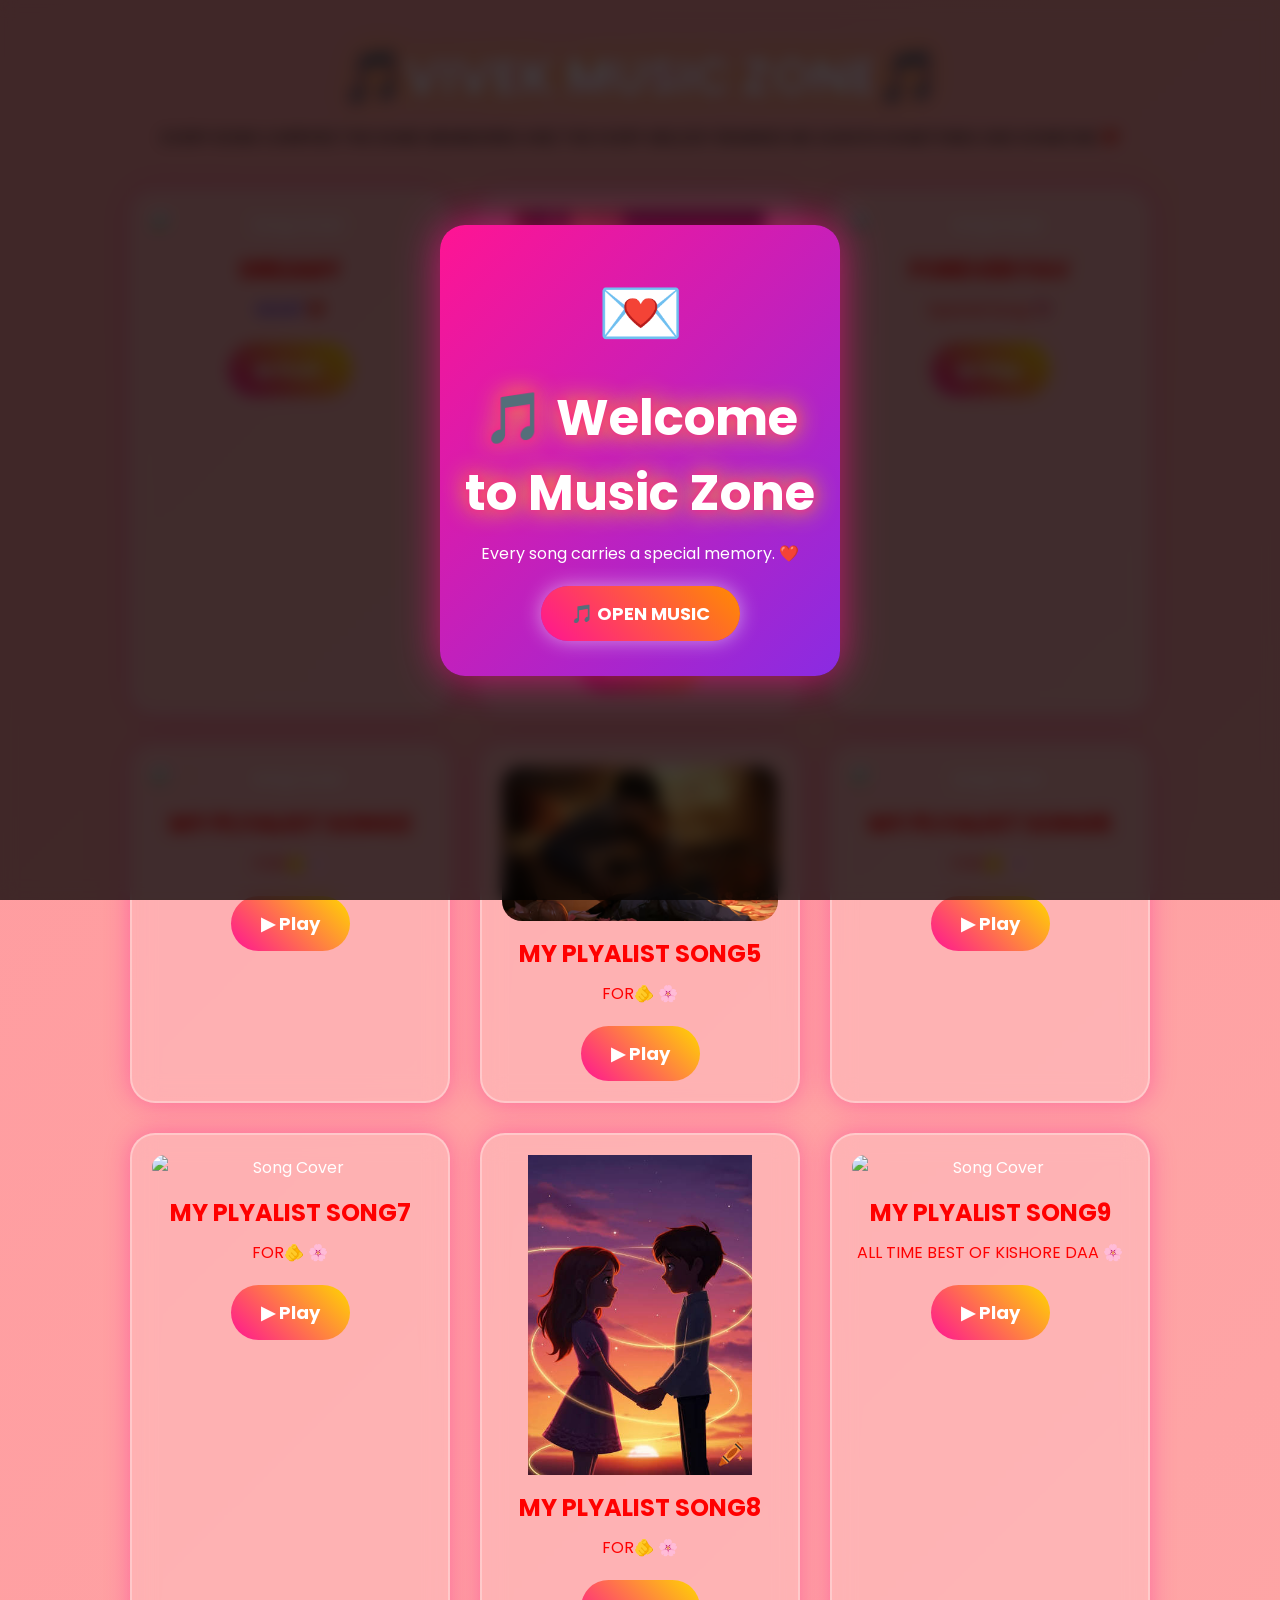
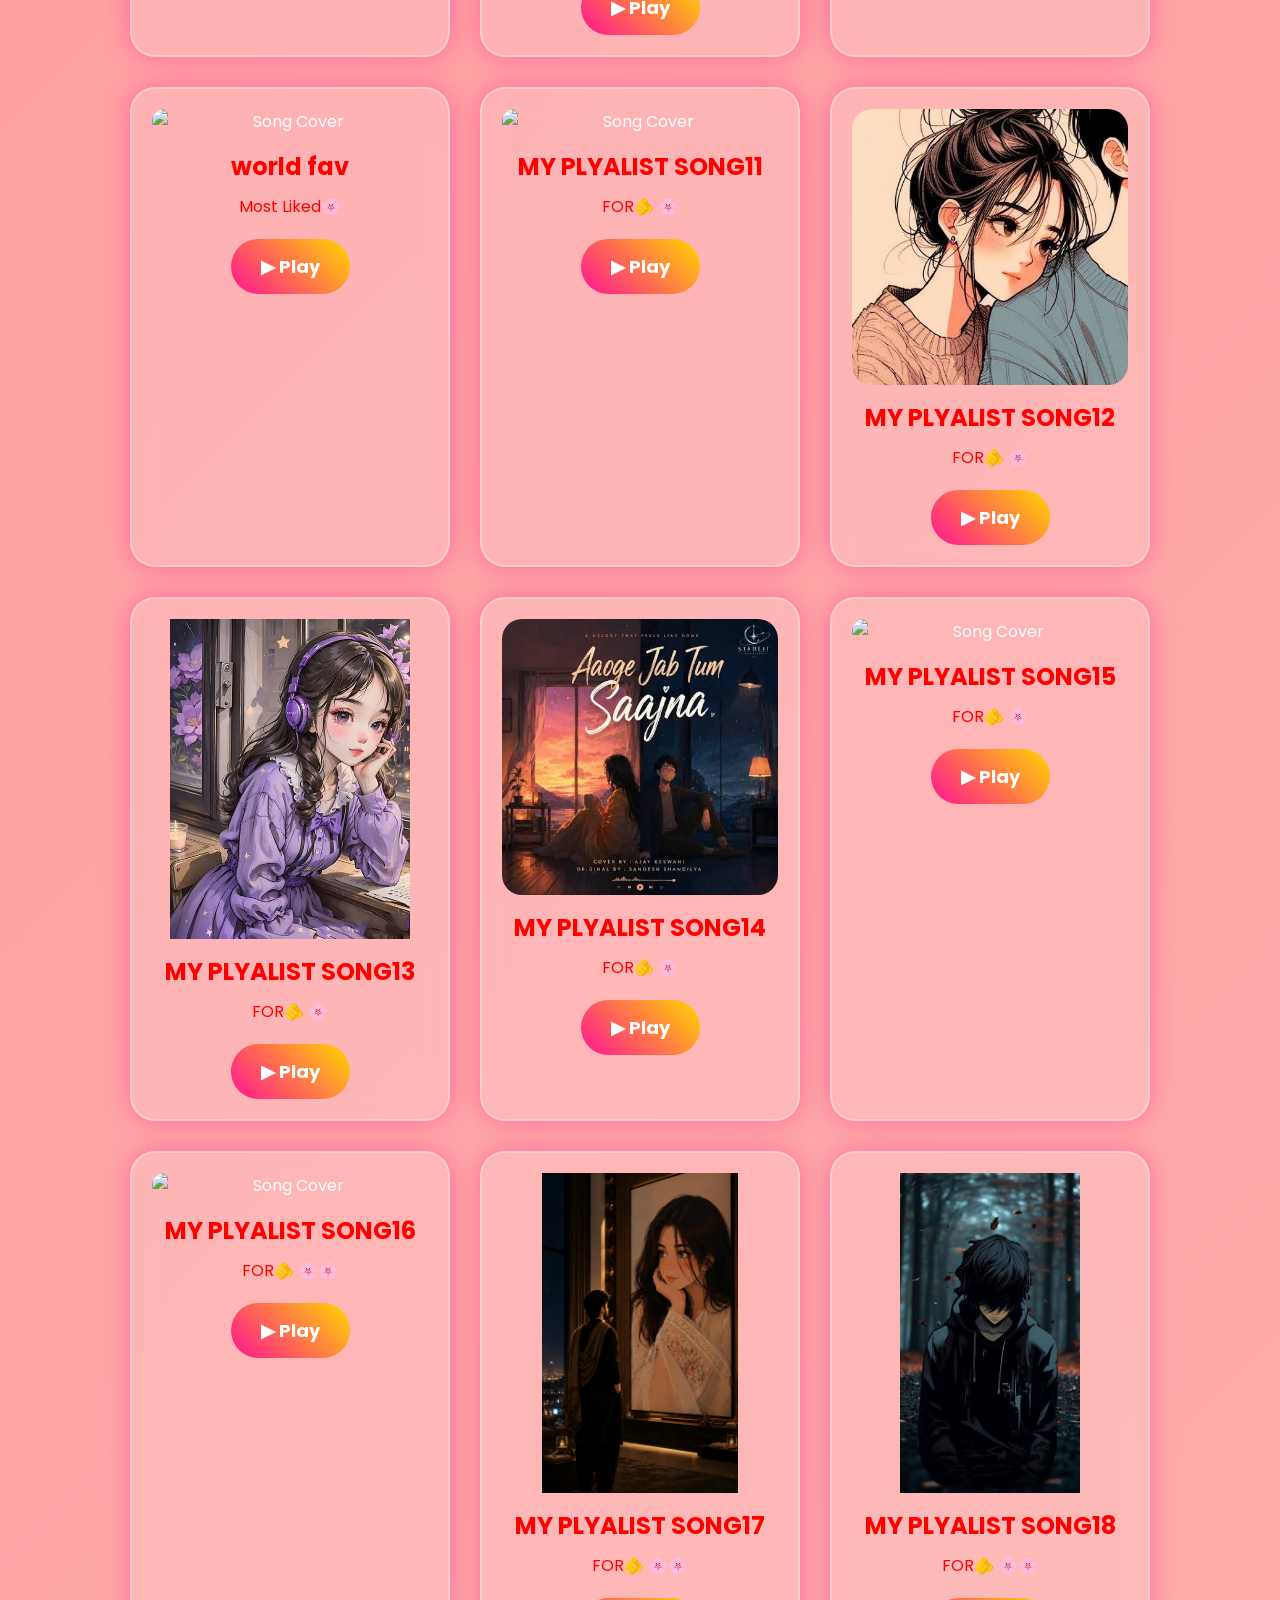
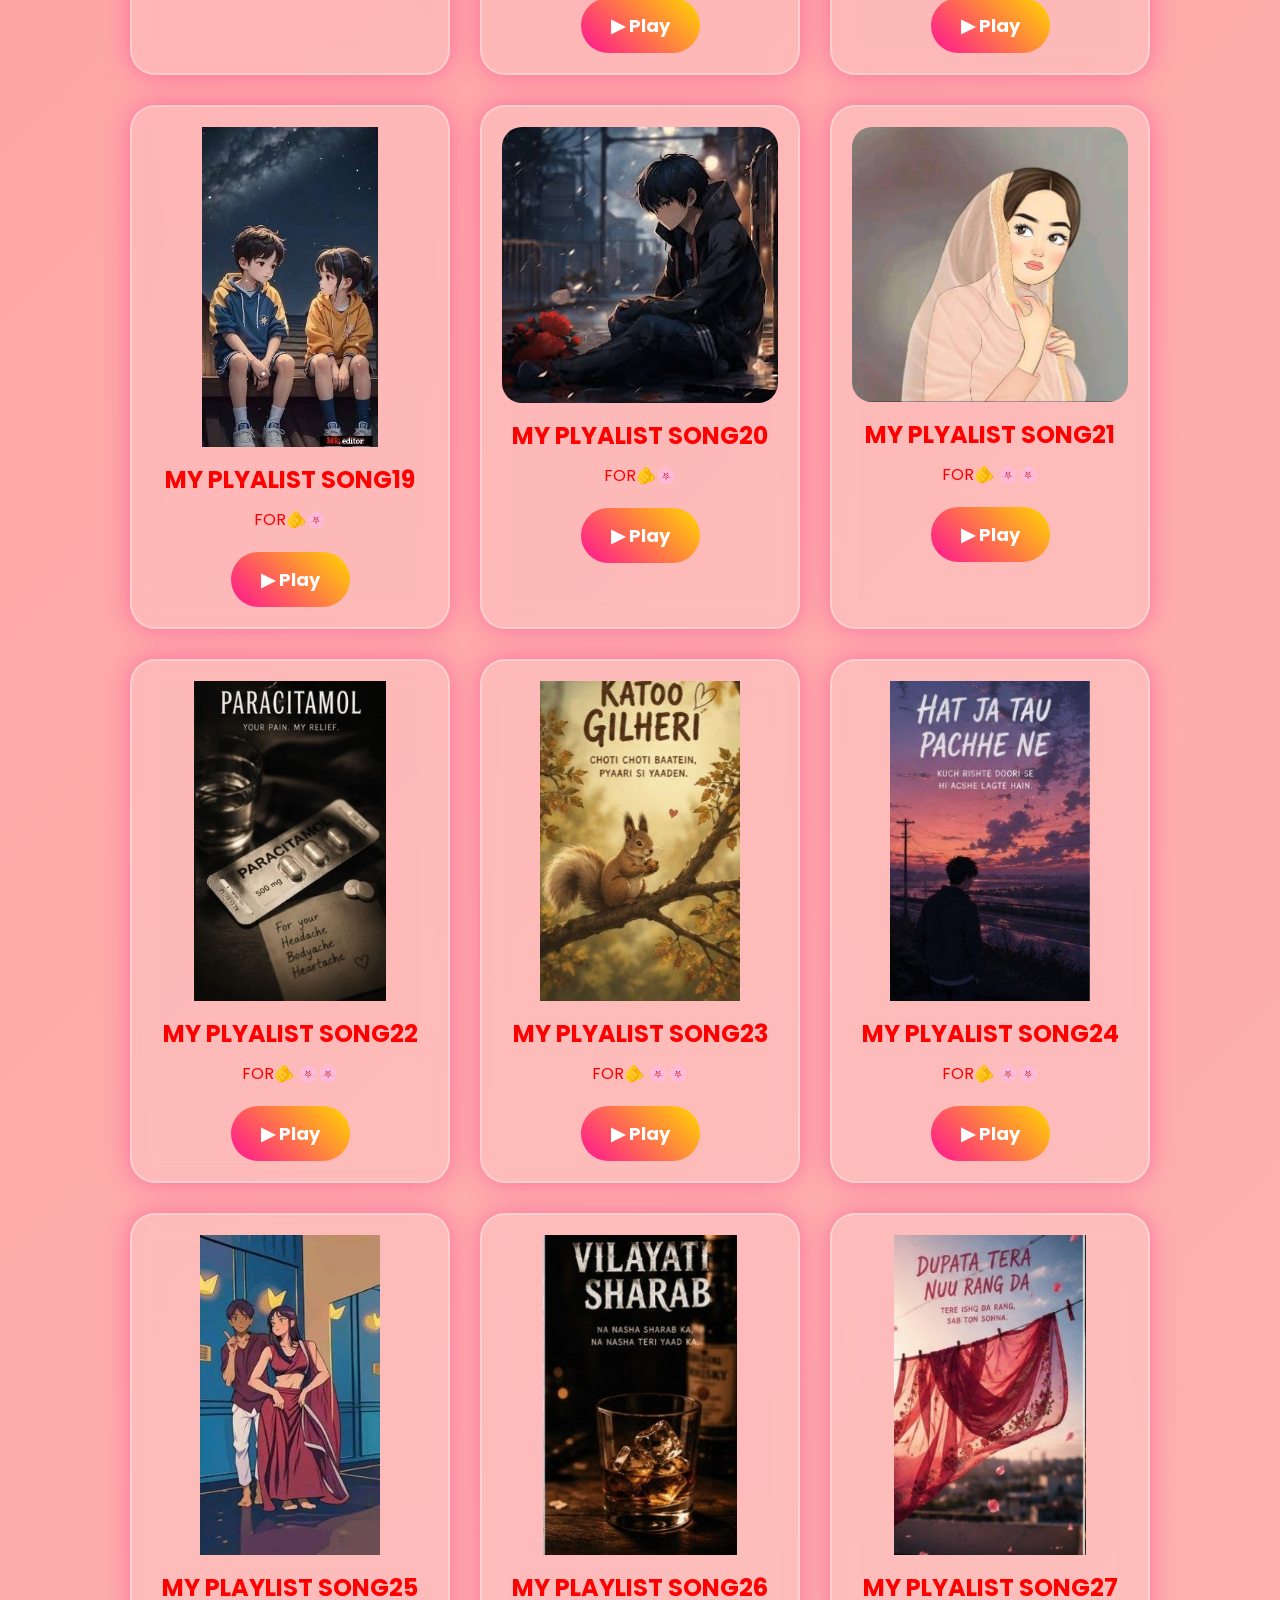
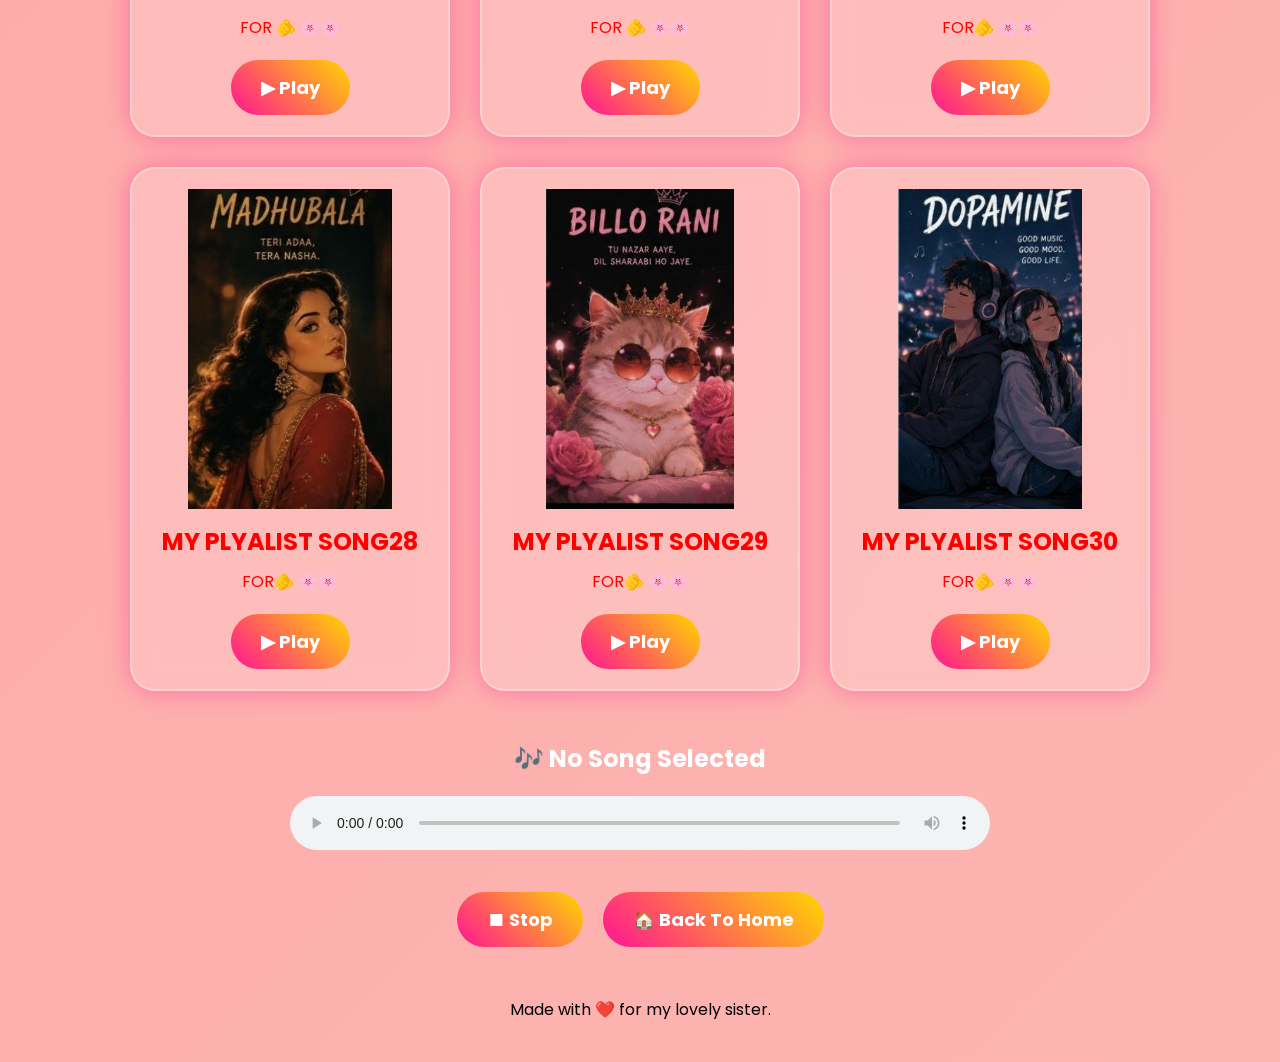
==== music.html @ e52d2480 "Upload website" ====
<!DOCTYPE html>
<html lang="en">

<head>

    <meta charset="UTF-8">
    <meta name="viewport" content="width=device-width, initial-scale=1.0">

    <title>🎵 Music Zone</title>

    <link rel="stylesheet" href="music.css">

</head>

<body>

    <!-- Header -->

    <header>

        <h1>🎵VIVEK MUSIC ZONE🎵</h1>

        <p>
           EVERY SONG CARRYIES THE SOME MEMMORIES AND THE EVERY MELODY REMINDS ME ALWAYS SOMETHING AND SOMEONE.❤️
        </p>

    </header>



    <!-- Music ards -->
     <!--MUSIC 1-->

    <section class="music-container">

        

        <div class="music-card">

            <img src="images/song1.JPEG"alt="Song Cover">

            <h2 style="color: rgb(255, 0, 0);">DREAMY</h2>

            <p style="color:blue;">HEART❤️</p>

          <button class="play-btn" data-song="playlist/MUSIC1.m4a">
    ▶ PLAY
</button>
        </div>


        <!-- Song 2 -->

        <div class="music-card">

            <img src="images/song2.jpg" alt="Song Cover">

            <h2 style="color: rgb(255, 0, 0);">SPECIAL FOR YOU ALL</h2>

            <p style="color: rgb(255, 0, 0);">made by me for you 🌸</p>

            <button class="play-btn" data-song="playlist/MUSIC2.mpeg">
    ▶ PLAY
</button>

        </div>



        <!-- Song 3 -->

        <div class="music-card">

            <img src="images/SONG3.JPEG" alt="Song Cover">

            <h2 style="color: rgb(255, 0, 0);">FOREVER FAV</h2>

            <p style="color: rgb(255, 0, 0);">Special Song 💖</p>

            <button class="play-btn"
                data-song="playlist/MUSIC3.m4a">
                ▶ Play
            </button>

        </div>
        <!-- Song 4 -->

        <div class="music-card">

            <img src="images/song4.JPEG" alt="Song Cover">

            
            <h2 style="color: rgb(255, 0, 0)    ;">MY PLYALIST SONG2 </h2>

            <p style="color: rgb(255, 0, 0);"> FOR🫵🌸</p>

            <button class="play-btn"
                data-song="playlist/MUSIC4.m4a">
                ▶ Play
            </button>

        </div>
        <!-- Song 5 -->
    <div class="music-card">

            <img src="images/song5.avif" alt="Song Cover">

            
            <h2 style="color: rgb(255, 0, 0)    ;">MY PLYALIST SONG5 </h2>

            <p style="color: rgb(255, 0, 0);"> FOR🫵  🌸</p>

            <button class="play-btn"
                data-song="playlist/MUSIC5.m4a">
                ▶ Play
            </button>

        </div>
        <!-- Song 6 -->
        <div class="music-card">

            <img src="images/song6.jpng" alt="Song Cover">

            
            <h2 style="color: rgb(255, 0, 0)    ;">MY PLYALIST SONG6 </h2>

            <p style="color: rgb(255, 0, 0);"> FOR🫵  🌸</p>

            <button class="play-btn"
                data-song="playlist/MUSIC6.mp3">
                ▶ Play
            </button>

        </div>

        <!-- Song 7 -->
        <div class="music-card">

            <img src="images/song7.jpng" alt="Song Cover">

            
            <h2 style="color: rgb(255, 0, 0)    ;">MY PLYALIST SONG7 </h2>

            <p style="color: rgb(255, 0, 0);"> FOR🫵  🌸</p>

            <button class="play-btn"
                data-song="playlist/MUSIC7.m4a">
                ▶ Play
            </button>

        </div>

        <!-- Song 8 -->
        <div class="music-card">

            <img src="images/song8.jpg" alt="Song Cover">

            
            <h2 style="color: rgb(255, 0, 0)    ;">MY PLYALIST SONG8 </h2>

            <p style="color: rgb(255, 0, 0);"> FOR🫵  🌸</p>

            <button class="play-btn"
                data-song="playlist/MUSIC8.mpeg">
                ▶ Play
            </button>

        </div>

        <!-- Song 9 -->
        <div class="music-card">

            <img src="images/SONG9.jpg" alt="Song Cover">

            
            <h2 style="color: rgb(255, 0, 0)    ;">MY PLYALIST SONG9</h2>

            <p style="color: rgb(255, 0, 0);">ALL TIME BEST OF KISHORE DAA 🌸</p>

            <button class="play-btn"
                data-song="playlist/MUSIC9.m4a">
                ▶ Play
            </button>

        </div>

        <!-- Song 10 --> 
        <div class="music-card">

            <img src="images/song10.JPEG" alt="Song Cover">

            
            <h2 style="color: rgb(255, 0, 0)    ;">world fav </h2>

            <p style="color: rgb(255, 0, 0);">Most Liked🌸</p>

            <button class="play-btn"
                data-song="playlist/MUSIC10.m4a">
                ▶ Play
            </button>
        </div>

        <!-- Song 11 -->
        <div class="music-card">

            <img src="images/song11.JPEG" alt="Song Cover">

            
            <h2 style="color: rgb(255, 0, 0)    ;">MY PLYALIST SONG11 </h2>

            <p style="color: rgb(255, 0, 0);"> FOR🫵  🌸</p>

            <button class="play-btn"
                data-song="playlist/MUSIC11.m4a">
                ▶ Play
            </button>

        </div>

        <!-- Song 12 -->
        <div class="music-card">

            <img src="images/song12.jpg" alt="Song Cover">

            
            <h2 style="color: rgb(255, 0, 0)    ;">MY PLYALIST SONG12 </h2>

            <p style="color: rgb(255, 0, 0);"> FOR🫵  🌸</p>

            <button class="play-btn"
                data-song="playlist/MUSIC12.m4a">
                ▶ Play
            </button>

        </div>

        <!-- Song 13 -->
        <div class="music-card">

            <img src="images/song13.jpg" alt="Song Cover">

            
            <h2 style="color: rgb(255, 0, 0)    ;">MY PLYALIST SONG13 </h2>

            <p style="color: rgb(255, 0, 0);"> FOR🫵  🌸</p>

            <button class="play-btn"
                data-song="playlist/MUSIC13.m4a">
                ▶ Play
            </button>

        </div>
      
         <!-- Song 14 -->
        <div class="music-card">

            <img src="images/song14.jpg" alt="Song Cover">

            
            <h2 style="color: rgb(255, 0, 0)    ;">MY PLYALIST SONG14 </h2>

            <p style="color: rgb(255, 0, 0);"> FOR🫵  🌸</p>

             <button class="play-btn"
            data-song="playlist/MUSIC14.m4a">
            ▶ Play
        </button> 

        </div>

   

    <!-- song 15 -->

    <div class="music-card">

        <img src="images/song15.jpg" alt="Song Cover">

        <h2 style="color: rgb(255, 0, 0)    ;">MY PLYALIST SONG15 </h2>

        <p style="color: rgb(255, 0, 0);"> FOR🫵  🌸</p>

      <button class="play-btn"
            data-song="playlist/MUSIC15.m4a">
            ▶ Play
        </button>  

    </div>

     <!-- Song 16 -->
        <div class="music-card">

            <img src="images/SONG16.JPEG" alt="Song Cover">

            
            <h2 style="color: rgb(255, 0, 0)    ;">MY PLYALIST SONG16</h2>

            <p style="color: rgb(255, 0, 0);">FOR🫵  🌸🌸</p>

            <button class="play-btn"
                data-song="playlist/MUSIC16.m4a">
                ▶ Play
            </button>

        </div>


         <!-- Song 17 -->
        <div class="music-card">

            <img src="images/SONG17.png" alt="Song Cover">

            
            <h2 style="color: rgb(255, 0, 0)    ;">MY PLYALIST SONG17</h2>

            <p style="color: rgb(255, 0, 0);">FOR🫵  🌸🌸</p>

            <button class="play-btn"
                data-song="playlist/MUSIC17.m4a">
                ▶ Play
            </button>

        </div>


         <!-- Song 18 -->
        <div class="music-card">

            <img src="images/SONG18.jpg" alt="Song Cover">

            
            <h2 style="color: rgb(255, 0, 0)    ;">MY PLYALIST SONG18</h2>

            <p style="color: rgb(255, 0, 0);">FOR🫵  🌸🌸</p>

            <button class="play-btn"
                data-song="playlist/MUSIC18.m4a">
                ▶ Play
            </button>

        </div>


         <!-- Song 19 -->
        <div class="music-card">

            <img src="images/SONG19.jpg" alt="Song Cover">

            
            <h2 style="color: rgb(255, 0, 0)    ;">MY PLYALIST SONG19</h2>
                        <p style="color: rgb(255, 0, 0);">FOR🫵🌸</p>
            <button class="play-btn"
                data-song="playlist/MUSIC19.m4a">
                ▶ Play
            </button>

        </div>
        
       

         <!-- Song 20 -->
        <div class="music-card">

            <img src="images/SONG20.jpg" alt="Song Cover">

            
            <h2 style="color: rgb(255, 0, 0)    ;">MY PLYALIST SONG20</h2>

            <p style="color: rgb(255, 0, 0);">FOR🫵🌸</p>

            <button class="play-btn"
                data-song="playlist/MUSIC20.m4a">
                ▶ Play
            </button>

        </div>

         <!-- Song 21 -->
        <div class="music-card">

            <img src="images/SONG21.jpg"alt="Song Cover">

            
            <h2 style="color: rgb(255, 0, 0)    ;">MY PLYALIST SONG21</h2>

            <p style="color: rgb(255, 0, 0);">FOR🫵  🌸🌸</p>

            <button class="play-btn"
                data-song="playlist/MUSIC21.mp3">
                ▶ Play
            </button>

        </div>


         <!-- Song 22 -->
        <div class="music-card">

            <img src="images/SONG22.jpg"alt="Song Cover">

            
            <h2 style="color: rgb(255, 0, 0)    ;">MY PLYALIST SONG22</h2>

            <p style="color: rgb(255, 0, 0);">FOR🫵  🌸🌸</p>

            <button class="play-btn"
                data-song="playlist/MUSIC22.m4a">
                ▶ Play
            </button>

        </div>


         <!-- Song 23 -->
        <div class="music-card">

            <img src="images/SONG23.jpg" alt="Song Cover">

            
            <h2 style="color: rgb(255, 0, 0)    ;">MY PLYALIST SONG23</h2>

            <p style="color: rgb(255, 0, 0);">FOR🫵  🌸🌸</p>

            <button class="play-btn"
                data-song="playlist/MUSIC23.m4a">
                ▶ Play
            </button>

        </div>


         <!-- Song 24  -->
        <div class="music-card">

            <img src="images/SONG24.jpg" alt="Song Cover">

            
            <h2 style="color: rgb(255, 0, 0)    ;">MY PLYALIST SONG24</h2>

            <p style="color: rgb(255, 0, 0);">FOR🫵  🌸🌸</p>

            <button class="play-btn"
                data-song="playlist/MUSIC24.m4a">
                ▶ Play
            </button>

        </div>


      <!-- Song 25 -->
<div class="music-card">

    <img src="images/SONG25.jpg" alt="Song Cover">

    <h2 style="color: rgb(255, 0, 0);">
        MY PLAYLIST SONG25
    </h2>

    <p style="color: rgb(255, 0, 0);">
        FOR 🫵 🌸🌸
    </p>

    <button class="play-btn"
        data-song="playlist/MUSIC25.m4a">
        ▶ Play
    </button>

</div>


<!-- Song 26 -->
<div class="music-card">

    <img src="images/SONG26.jpg" alt="Song Cover">

    <h2 style="color: rgb(255, 0, 0);">
        MY PLAYLIST SONG26
    </h2>

    <p style="color: rgb(255, 0, 0);">
        FOR 🫵 🌸🌸
    </p>

    <button class="play-btn"
        data-song="playlist/MUSIC26.m4a">
        ▶ Play
    </button>

</div>
         <!-- Song 27 -->
        <div class="music-card">

            <img src="images/SONG27.jpg" alt="Song Cover">

            
            <h2 style="color: rgb(255, 0, 0)    ;">MY PLYALIST SONG27</h2>

            <p style="color: rgb(255, 0, 0);">FOR🫵  🌸🌸</p>

            <button class="play-btn"
                data-song="playlist/MUSIC27.mp3">
                ▶ Play
            </button>

        </div>


         <!-- Song 28 -->
        <div class="music-card">

            <img src="images/SONG28.jpg" alt="Song Cover">

            
            <h2 style="color: rgb(255, 0, 0)    ;">MY PLYALIST SONG28</h2>

            <p style="color: rgb(255, 0, 0);">FOR🫵  🌸🌸</p>

            <button class="play-btn"
                data-song="playlist/MUSIC28.m4a">
                ▶ Play
            </button>

        </div>


         <!-- Song 29 -->
        <div class="music-card">

            <img src="images/SONG29.jpg" alt="Song Cover">

            
            <h2 style="color: rgb(255, 0, 0)    ;">MY PLYALIST SONG29</h2>

            <p style="color: rgb(255, 0, 0);">FOR🫵  🌸🌸</p>

            <button class="play-btn"
                data-song="playlist/MUSIC29.mp3">
                ▶ Play
            </button>

        </div>


         <!-- Song 30 -->
        <div class="music-card">

            <img src="images/SONG30.jpg" alt="Song Cover">

            
            <h2 style="color: rgb(255, 0, 0)    ;">MY PLYALIST SONG30</h2>

            <p style="color: rgb(255, 0, 0);">FOR🫵  🌸🌸</p>

            <button class="play-btn"
                data-song="playlist/MUSIC30.m4a">
                ▶ Play
            </button>

        </div>

     </section>
   


    <!-- Audio Player -->

    <section class="player">

        <h2 id="currentSong">

            🎶 No Song Selected

        </h2>

        <audio id="audioPlayer" controls>

            Your browser doesn't support audio.

        </audio>

    </section>



    <!-- Buttons -->

    <div class="bottom-buttons">

        <button id="stopBtn">

            ⏹ Stop

        </button>

        <button id="homeBtn"
            onclick="window.location.href='../index.html'">

            🏠 Back To Home

        </button>

    </div>



    <!-- Footer -->

    <footer>

        Made with ❤️ for my lovely sister.

    </footer>



    <script src="music.js"></script>

</body>

</html>
---- music.css ----
/* =========================================
   RAKSHA BANDHAN MUSIC ZONE
========================================= */

@import url('https://fonts.googleapis.com/css2?family=Poppins:wght@300;500;700&display=swap');

*{
    margin:0;
    padding:0;
    box-sizing:border-box;
    font-family:'Poppins',sans-serif;
}

body{

    min-height:100vh;

    background:linear-gradient(135deg,#ff9a9e,#fad0c4,#ffd86f);

    background-size:400% 400%;

    animation:bgMove 10s infinite alternate;

    color:white;

    text-align:center;

    padding:40px 20px;
}

@keyframes bgMove{

    from{
        background-position:left top;
    }

    to{
        background-position:right bottom;
    }

}

/* ===========================
        Heading
=========================== */

h1{

    font-size:50px;

    margin-bottom:10px;

    text-shadow:
    0 0 10px #ff1493,
    0 0 25px #ffd700;

}

header p{

    color:black;

    margin-bottom:40px;

}

/* ===========================
      Music Cards
=========================== */

.music-container{

    display:flex;

    justify-content:center;

    gap:30px;

    flex-wrap:wrap;

}

/* ===========================
      Card
=========================== */

.music-card {
    width: 320px;
    max-width: 95vw;

    padding: 20px;

    border-radius: 25px;

    background: rgba(255,255,255,0.18);

    backdrop-filter: blur(12px);

    border: 2px solid rgba(255,255,255,.3);

    box-shadow: 0 0 25px rgba(255,20,147,.4);

    transition: .4s;

    box-sizing: border-box;
}

.music-card:hover{

    transform:translateY(-10px);

    box-shadow:0 0 40px gold;

}

/* ===========================
      Album Image
=========================== */

.music-card img {
    width: 100%;
    height: auto;
    max-height: 320px;

    object-fit: contain;

    display: block;
    margin: 0 auto;

    border-radius: 20px;
}
/* ===========================
      Song Name
=========================== */

.music-card h2{

    margin-top:15px;

}

.music-card p{

    color:rgb(181, 65, 65);

    margin:10px 0 20px;

}

/* ===========================
      Buttons
=========================== */

button{

    padding:14px 30px;

    border:none;

    border-radius:50px;

    cursor:pointer;

    font-size:18px;

    font-weight:bold;

    color:white;

    background:

    linear-gradient(45deg,#ff1493,#ffd700);

    transition:.4s;

}

button:hover{

    transform:scale(1.08);

}

/* ===========================
      Audio Player
=========================== */

.player{

    margin-top:50px;

}

.player h2{

    margin-bottom:20px;

}

audio{

    width:80%;

    max-width:700px;

}

/* ===========================
    Bottom Buttons
=========================== */

.bottom-buttons{

    margin-top:35px;

    display:flex;

    justify-content:center;

    gap:20px;

    flex-wrap:wrap;

}

/* ===========================
        Footer
=========================== */

footer{

    margin-top:50px;

    color:black;

}

/* ===========================
      Mobile
=========================== */

@media(max-width:768px) {

    h1 {
        font-size:35px;
    }

    .music-card {
        width: 95%;
        max-width: 400px;
    }

    .music-card img {
        max-height: 400px;
    }

    audio {
        width:100%;
    }
}
/* 🎵 Currently Playing Card */
.music-card.playing {
    transform: translateY(-8px) scale(1.03);
    border: 2px solid #ff1493;

    box-shadow:
        0 0 10px #ff1493,
        0 0 25px #ff1493,
        0 0 50px rgba(255, 20, 147, 0.8);

    animation: musicGlow 1.5s infinite alternate;
}

/* Glow animation */
@keyframes musicGlow {
    from {
        box-shadow:
            0 0 10px #ff1493,
            0 0 25px #ff1493;
    }

    to {
        box-shadow:
            0 0 20px #ff1493,
            0 0 45px #ff1493,
            0 0 70px rgba(255, 20, 147, 0.9);
    }
}
/* =====================================
   🎵 MINI MUSIC CONTROLLER
   ===================================== */

.card-music-controller {
    margin-top: 15px;
    padding: 12px;
    border-radius: 18px;
    background: rgba(0, 0, 0, 0.35);
    backdrop-filter: blur(8px);
}


/* =====================================
   🦸 SUPERMAN TRACK
   ===================================== */

.superman-track {
    position: relative;
    width: 100%;
    height: 45px;
    margin-bottom: 5px;
    cursor: pointer;
}


/* Background timeline */

.superman-track::before {
    content: "";
    position: absolute;

    left: 0;
    right: 0;
    top: 50%;

    height: 5px;

    transform: translateY(-50%);

    border-radius: 10px;

    background: rgba(255, 255, 255, 0.25);
}


/* =====================================
   🎵 PROGRESS LINE
   ===================================== */

.superman-line {
    position: absolute;

    left: 0;
    top: 50%;

    width: 0%;

    height: 5px;

    transform: translateY(-50%);

    border-radius: 10px;

    background: linear-gradient(
        90deg,
        #ff1493,
        #ff8c00,
        #ffff00
    );

    box-shadow:
        0 0 8px #ff1493,
        0 0 15px #ff8c00;

    pointer-events: none;
}


/* =====================================
   🦸 SUPERMAN
   ===================================== */

.superman {
    position: absolute;

    left: -15px;
    top: 50%;

    transform:
        translateY(-50%)
        rotate(-8deg);

    font-size: 30px;

    z-index: 5;

    transition:
        left 0.15s linear;

    filter:
        drop-shadow(0 0 5px white)
        drop-shadow(0 0 10px #ff1493);

    pointer-events: none;
}


/* =====================================
   🦸 FLYING EFFECT
   ===================================== */

.music-card.playing .superman {
    animation:
        supermanFly 0.35s ease-in-out infinite alternate;
}


@keyframes supermanFly {

    from {
        transform:
            translateY(-55%)
            rotate(-8deg);
    }

    to {
        transform:
            translateY(-45%)
            rotate(5deg);
    }

}


/* =====================================
   🦸 SONG FINISHED
   ===================================== */

.superman.superman-finished {

    animation: none;

    transform:
        translateY(-50%)
        rotate(0deg);

}


/* =====================================
   ⏱ TIME
   ===================================== */

.music-time {

    display: flex;

    justify-content: space-between;

    margin-top: 2px;

    font-size: 12px;

    font-weight: bold;

    color: white;

}


/* =====================================
   ▶ ⏹ CONTROLS
   ===================================== */

.card-controls {

    display: flex;

    justify-content: center;

    gap: 10px;

    margin-top: 8px;

}


.card-controls button {

    width: 38px;

    height: 38px;

    border: none;

    border-radius: 50%;

    cursor: pointer;

    font-size: 17px;

    color: white;

    background:
        linear-gradient(
            135deg,
            #ff1493,
            #8a2be2
        );

    box-shadow:
        0 0 10px rgba(255, 20, 147, 0.6);

    transition:
        transform 0.2s ease,
        box-shadow 0.2s ease;

}


.card-controls button:hover {

    transform: scale(1.15);

    box-shadow:
        0 0 15px #ff1493,
        0 0 25px #8a2be2;

}
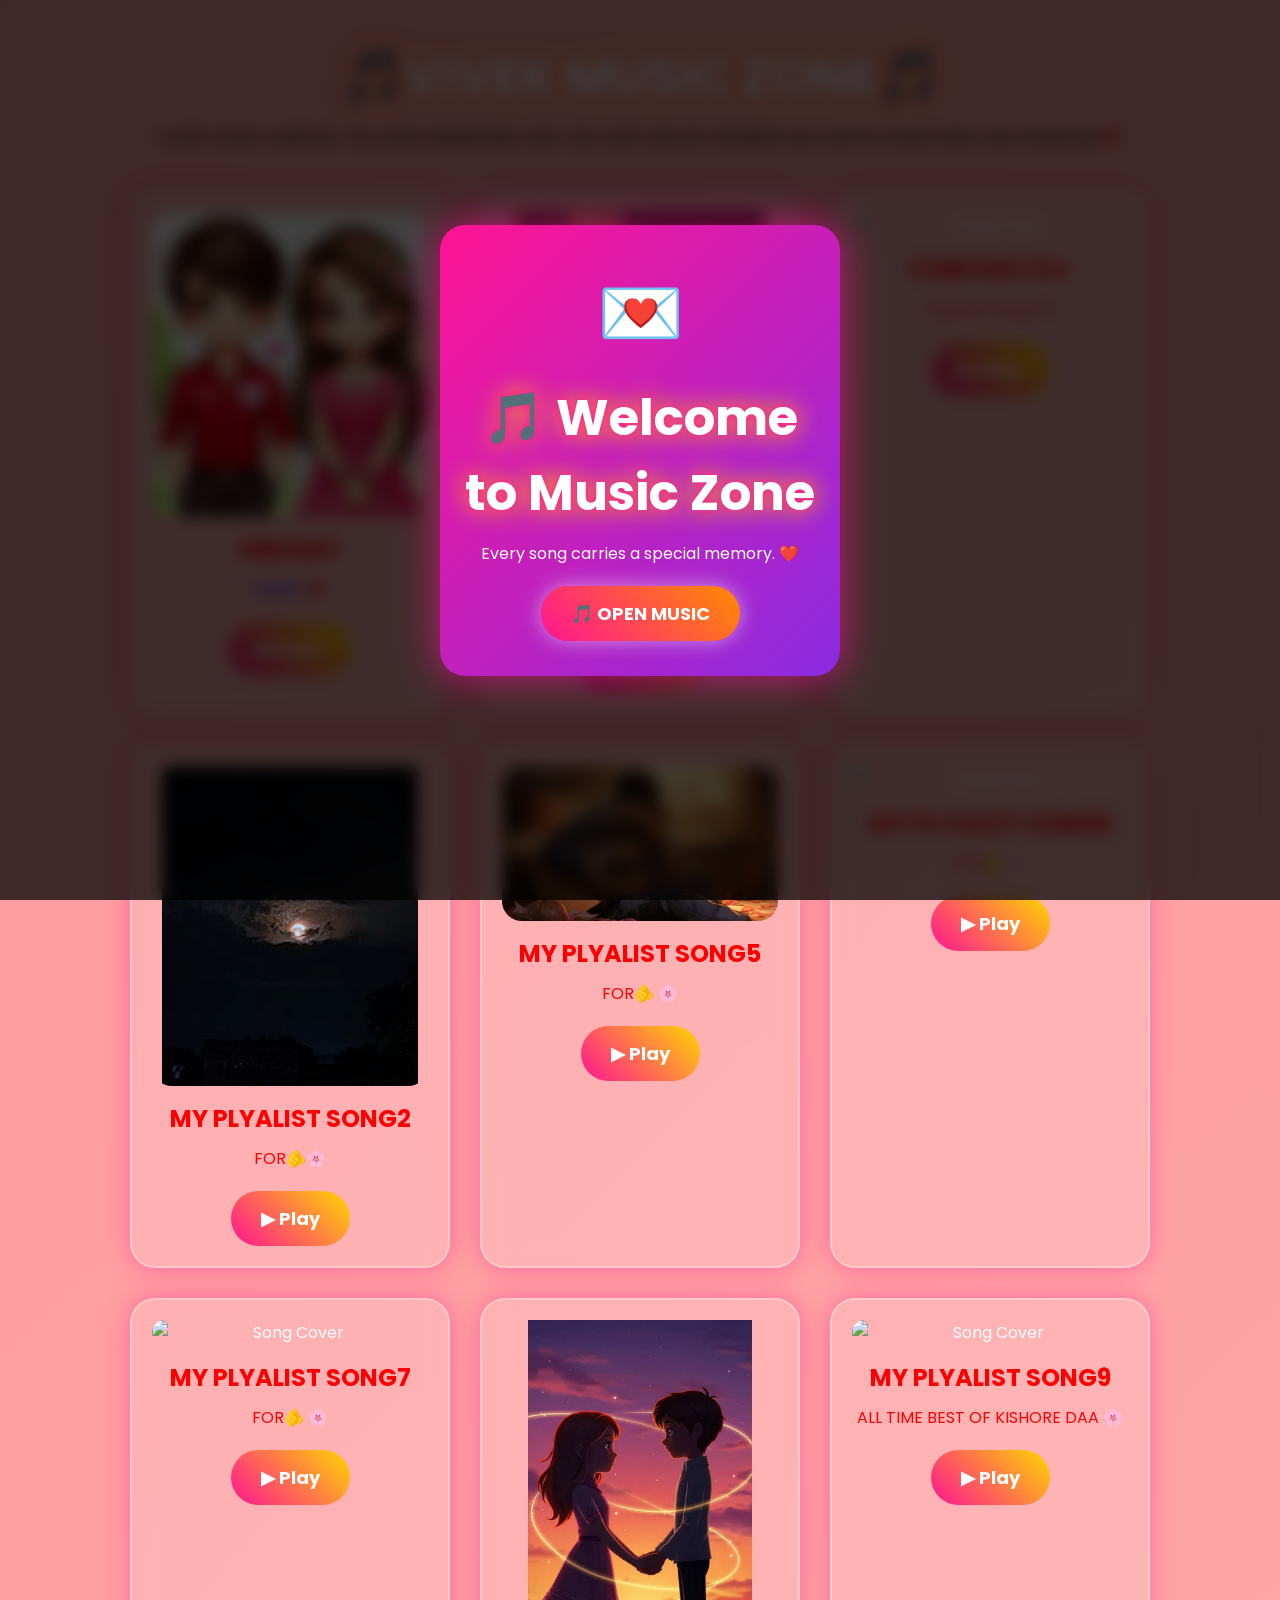
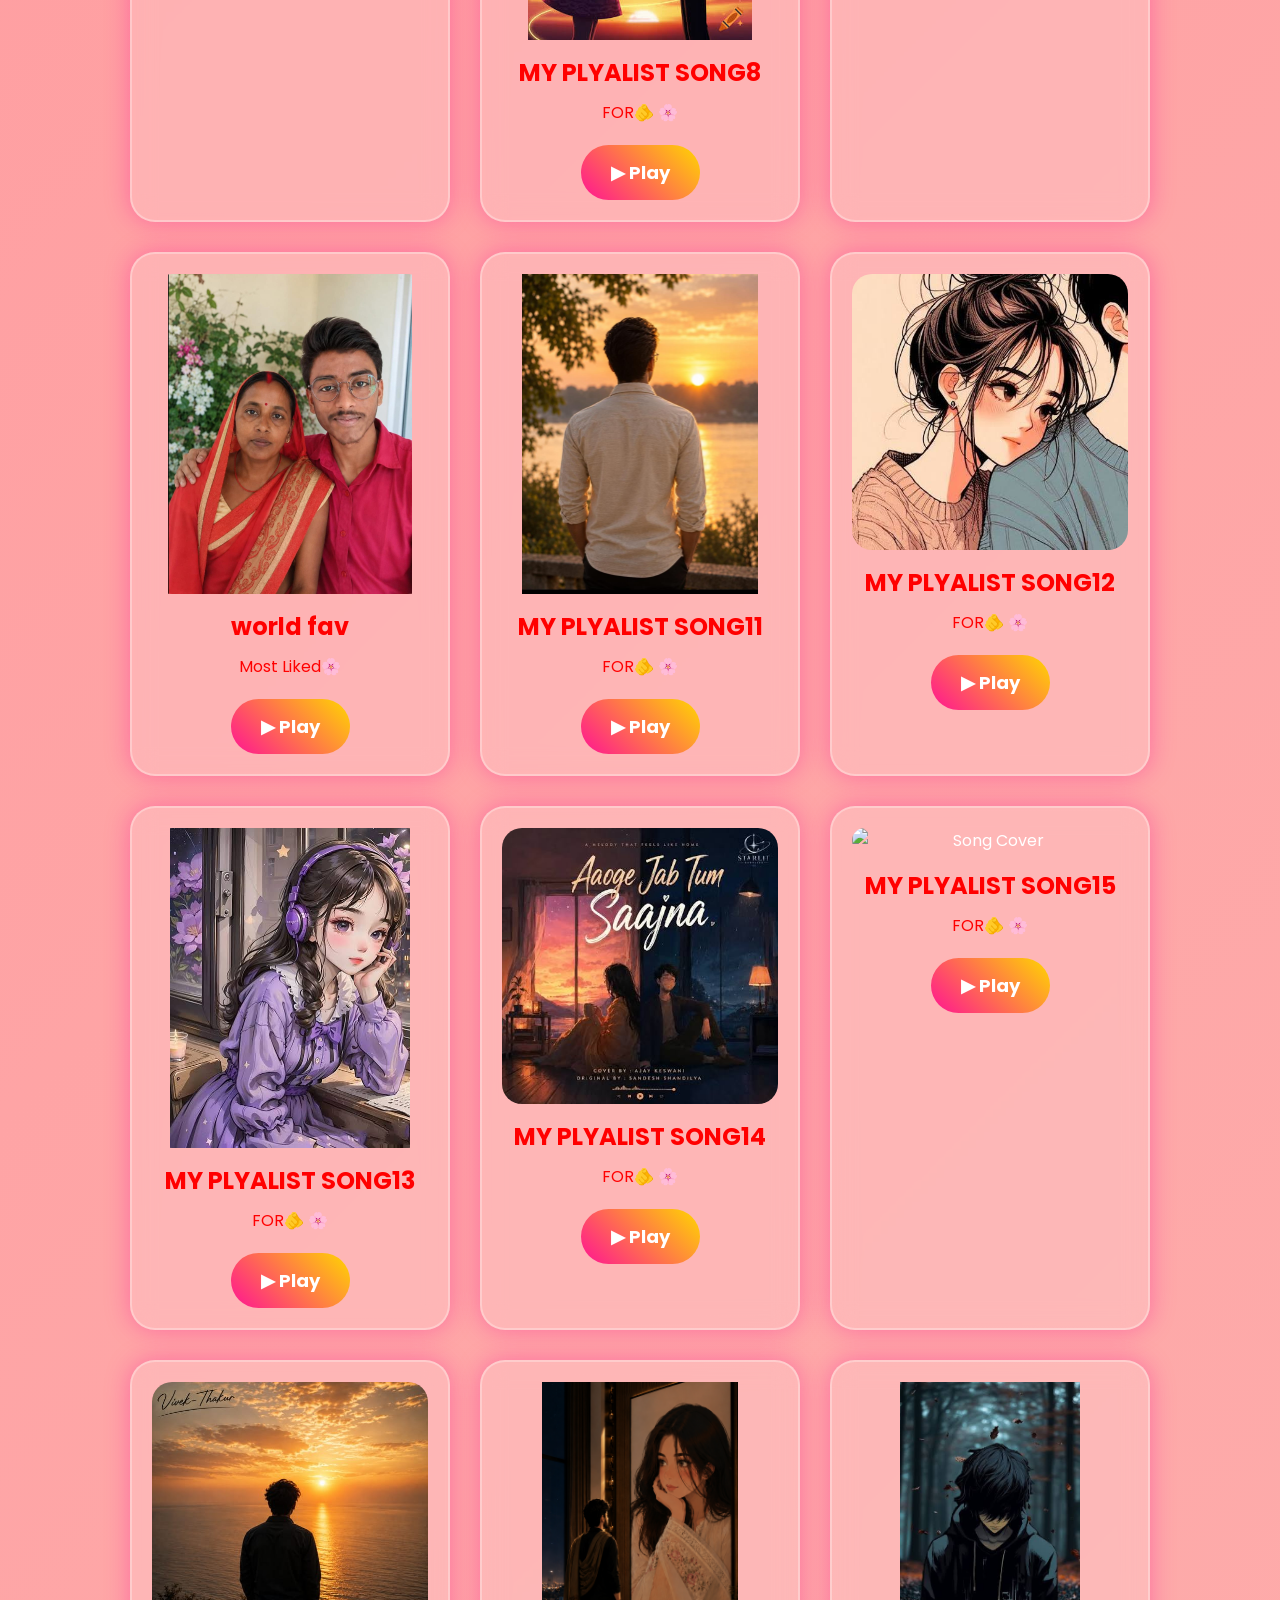
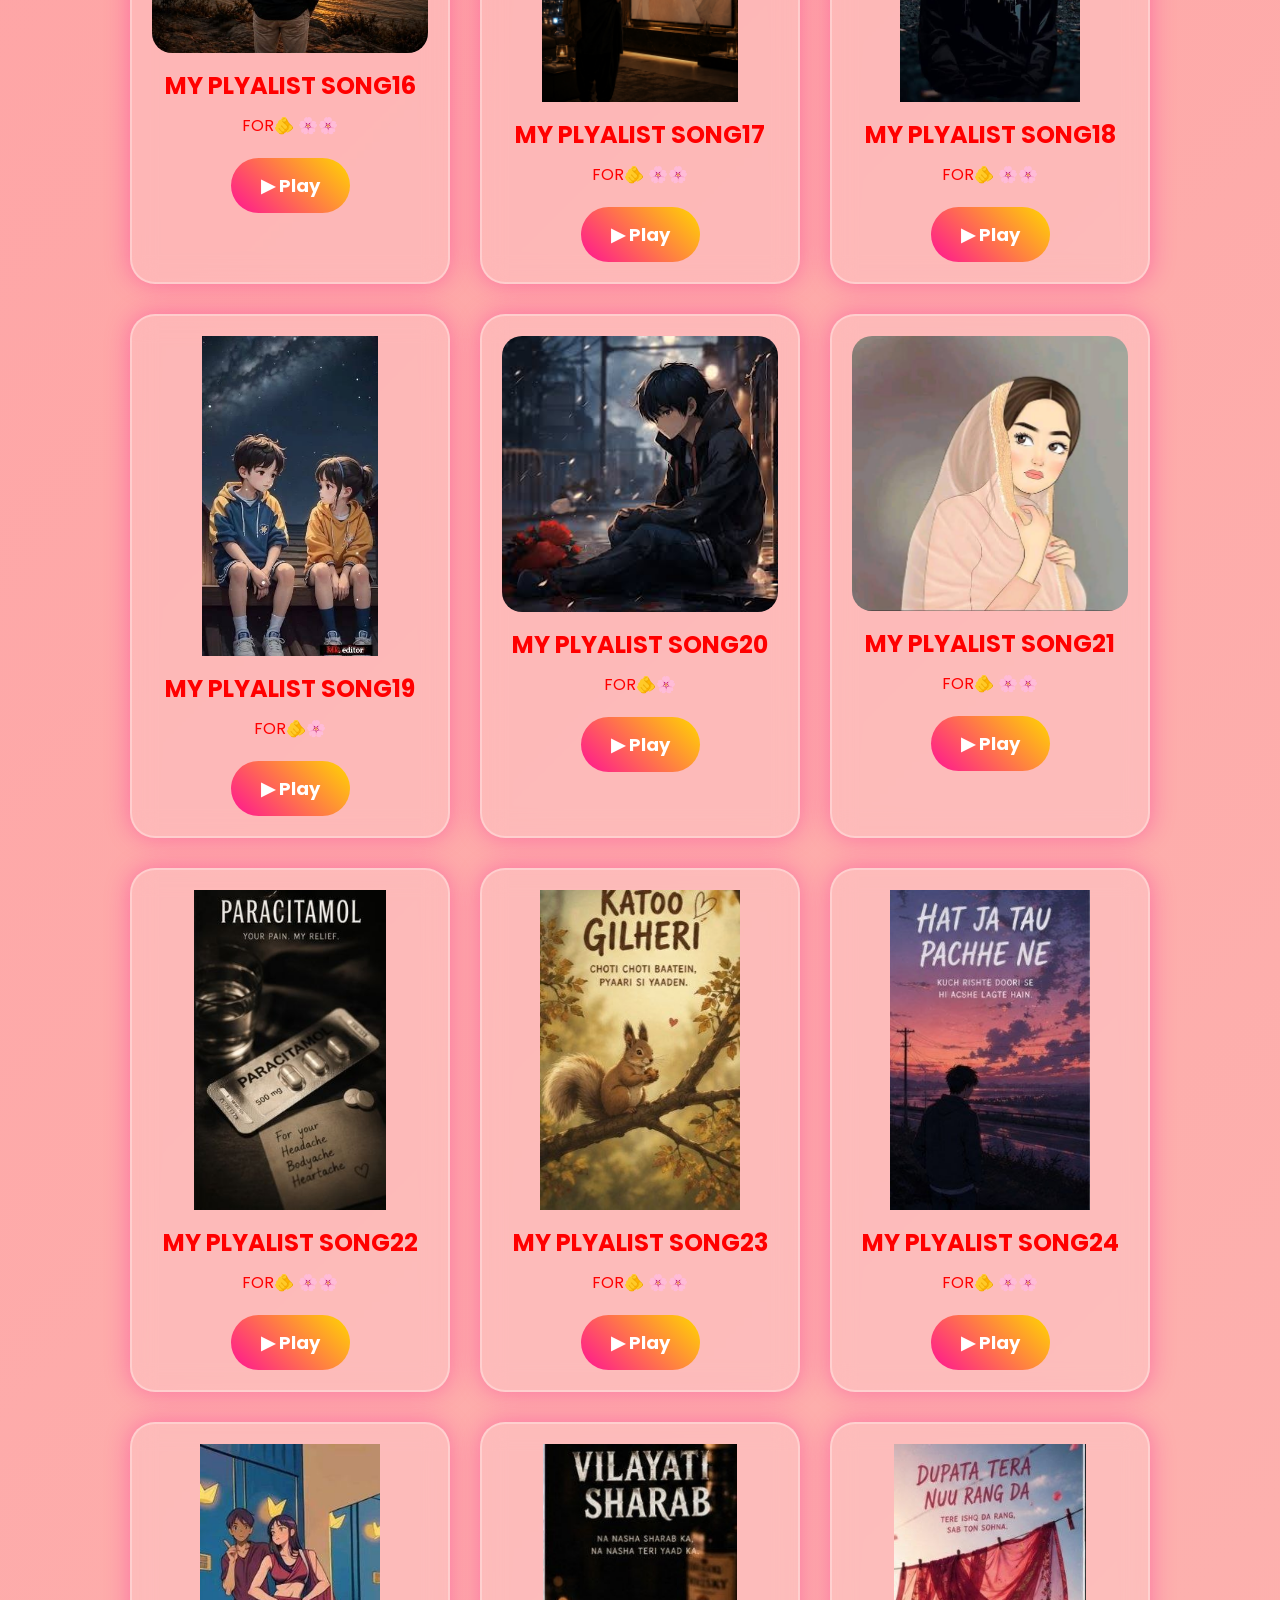
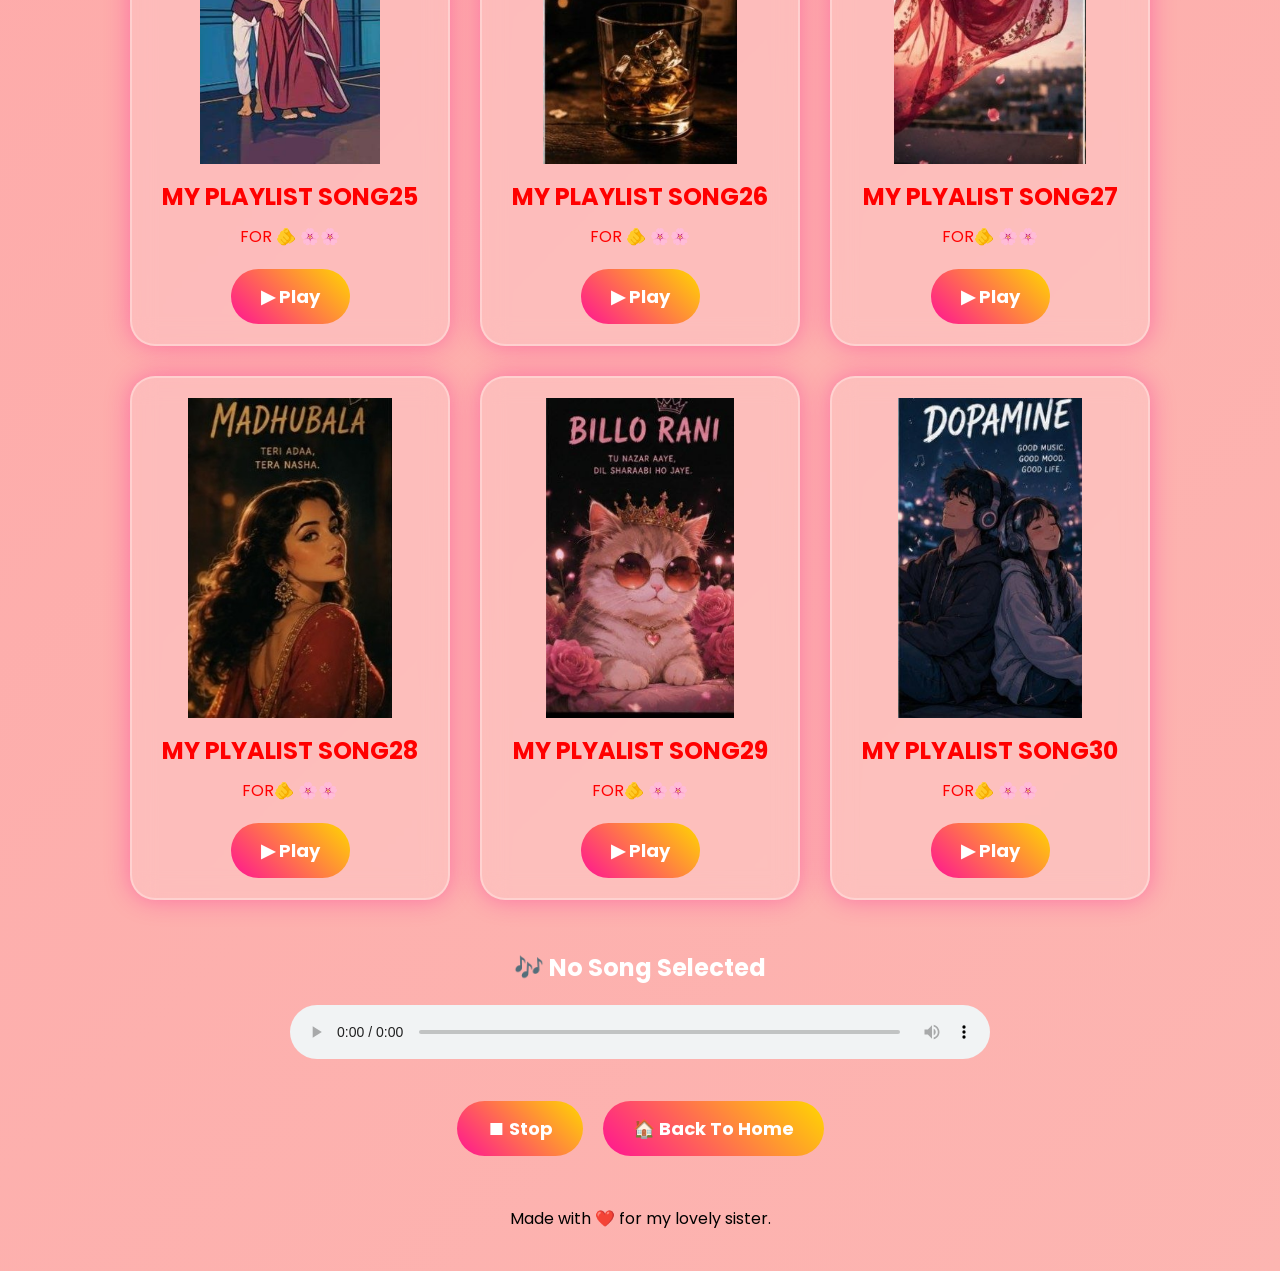
==== commit 16eac3d1: "FILE NAME WAS WRONG" ====
--- a/music.html
+++ b/music.html
@@ -37,7 +37,7 @@
 
         <div class="music-card">
 
-            <img src="images/song1.JPEG"alt="Song Cover">
+            <img src="images/song1.jpeg"alt="Song Cover">
 
             <h2 style="color: rgb(255, 0, 0);">DREAMY</h2>
 
@@ -71,7 +71,7 @@
 
         <div class="music-card">
 
-            <img src="images/SONG3.JPEG" alt="Song Cover">
+            <img src="images/SONG3.jpeg" alt="Song Cover">
 
             <h2 style="color: rgb(255, 0, 0);">FOREVER FAV</h2>
 
@@ -87,7 +87,7 @@
 
         <div class="music-card">
 
-            <img src="images/song4.JPEG" alt="Song Cover">
+            <img src="images/song4.jpeg" alt="Song Cover">
 
             
             <h2 style="color: rgb(255, 0, 0)    ;">MY PLYALIST SONG2 </h2>
@@ -187,7 +187,7 @@
         <!-- Song 10 --> 
         <div class="music-card">
 
-            <img src="images/song10.JPEG" alt="Song Cover">
+            <img src="images/song10.jpeg" alt="Song Cover">
 
             
             <h2 style="color: rgb(255, 0, 0)    ;">world fav </h2>
@@ -203,7 +203,7 @@
         <!-- Song 11 -->
         <div class="music-card">
 
-            <img src="images/song11.JPEG" alt="Song Cover">
+            <img src="images/song11.jpeg" alt="Song Cover">
 
             
             <h2 style="color: rgb(255, 0, 0)    ;">MY PLYALIST SONG11 </h2>
@@ -290,7 +290,7 @@
      <!-- Song 16 -->
         <div class="music-card">
 
-            <img src="images/SONG16.JPEG" alt="Song Cover">
+            <img src="images/SONG16.jpeg" alt="Song Cover">
 
             
             <h2 style="color: rgb(255, 0, 0)    ;">MY PLYALIST SONG16</h2>
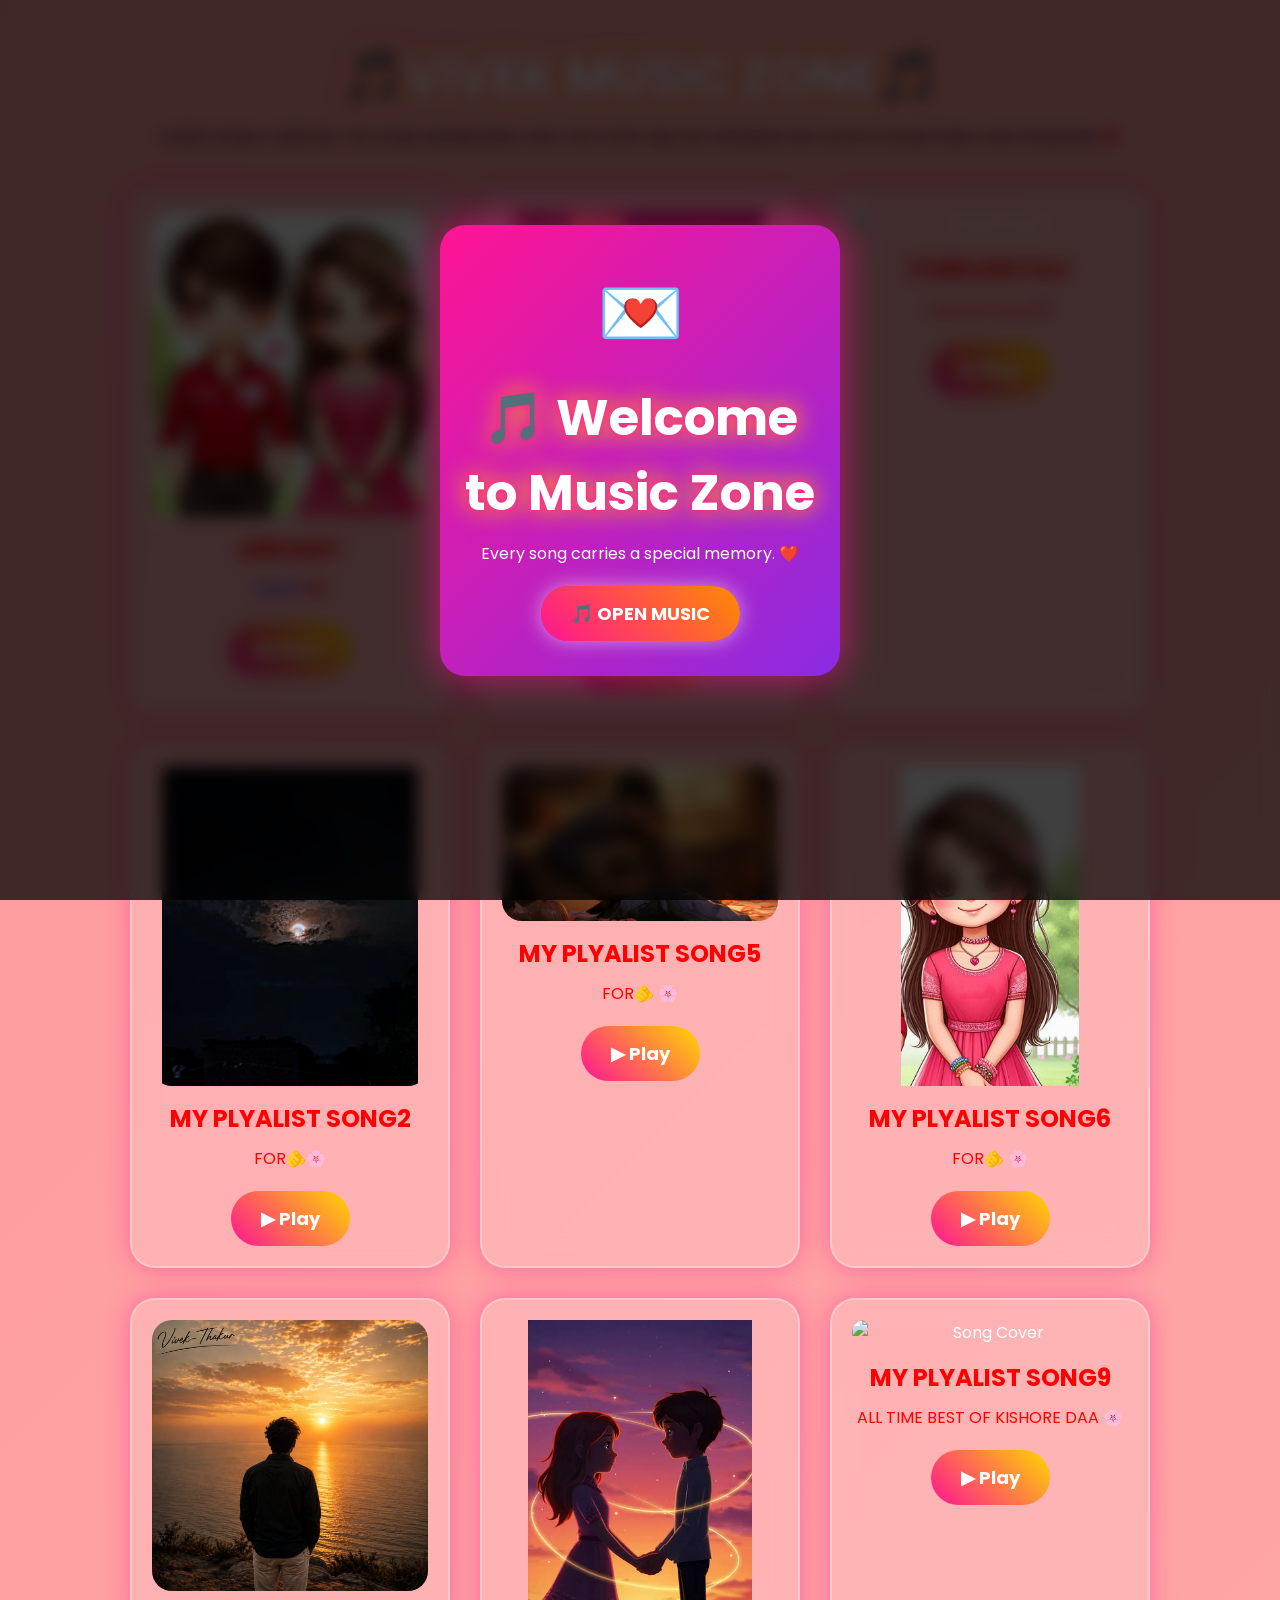
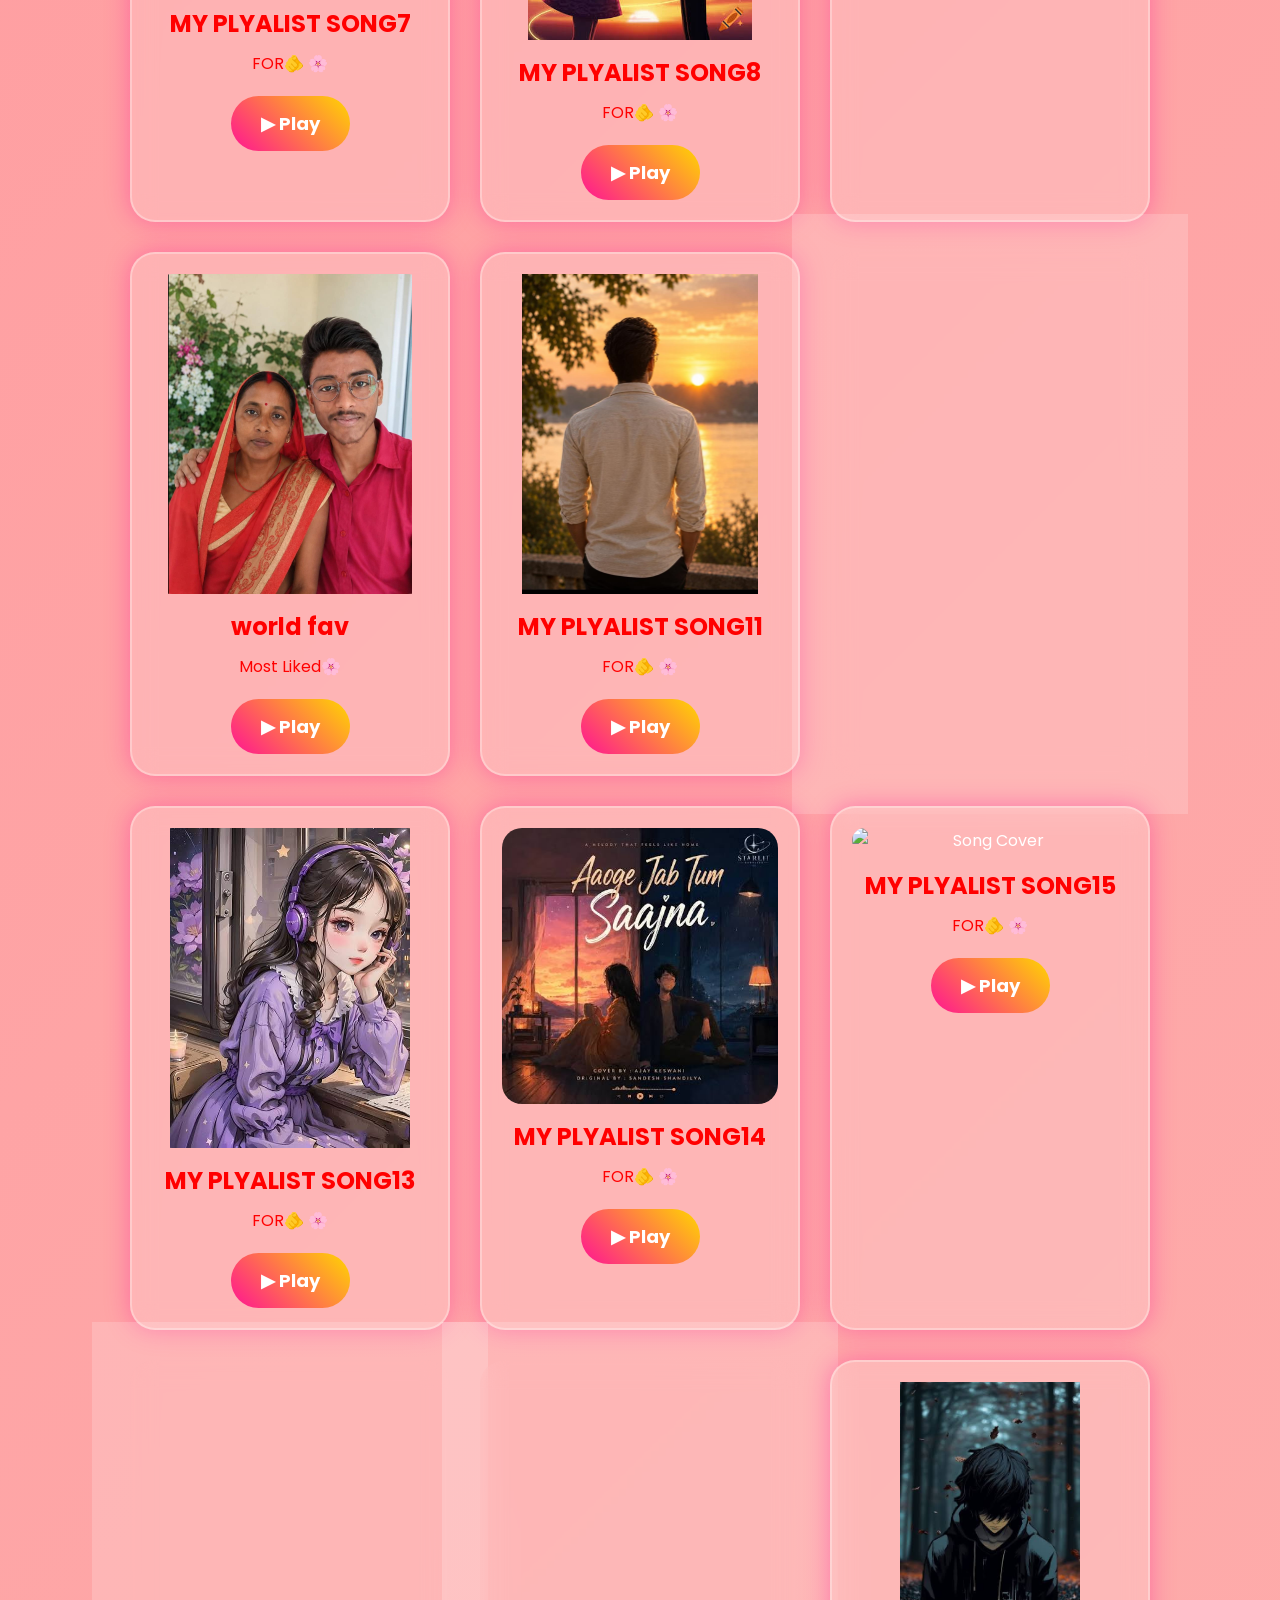
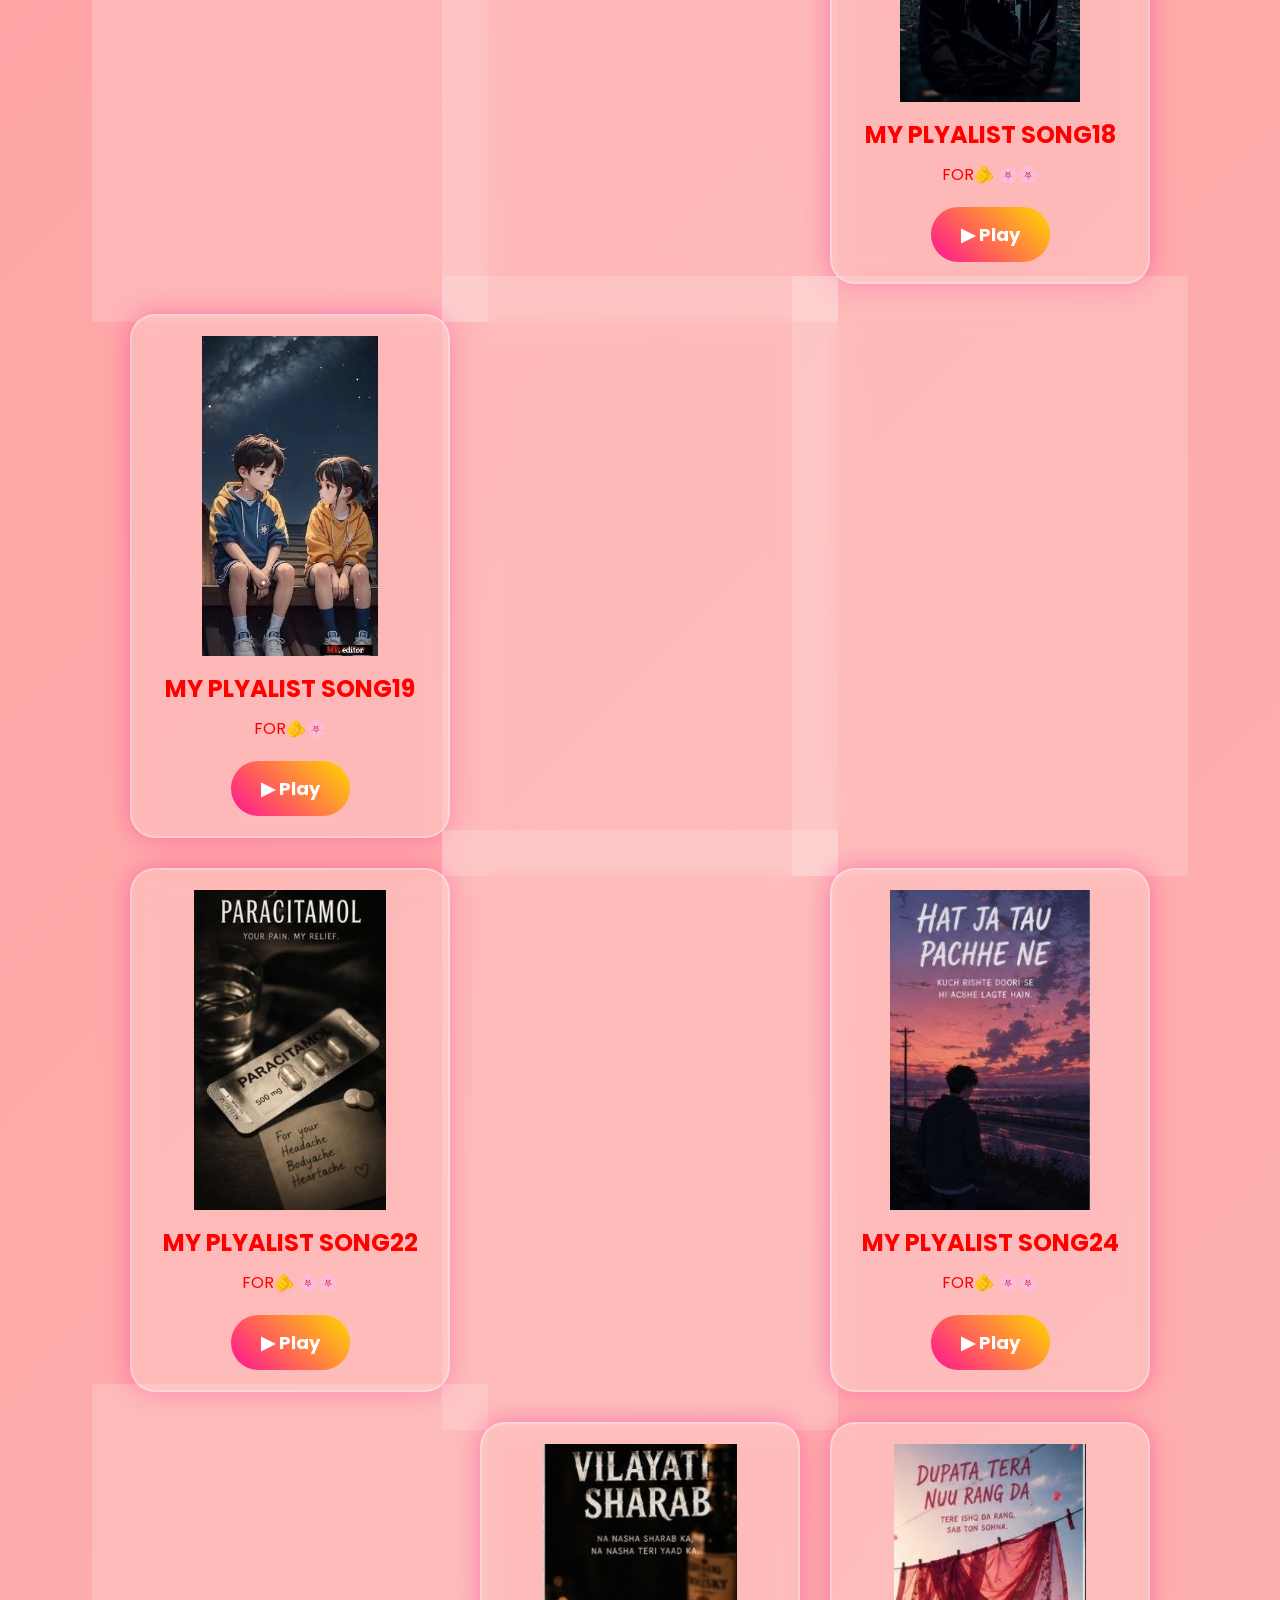
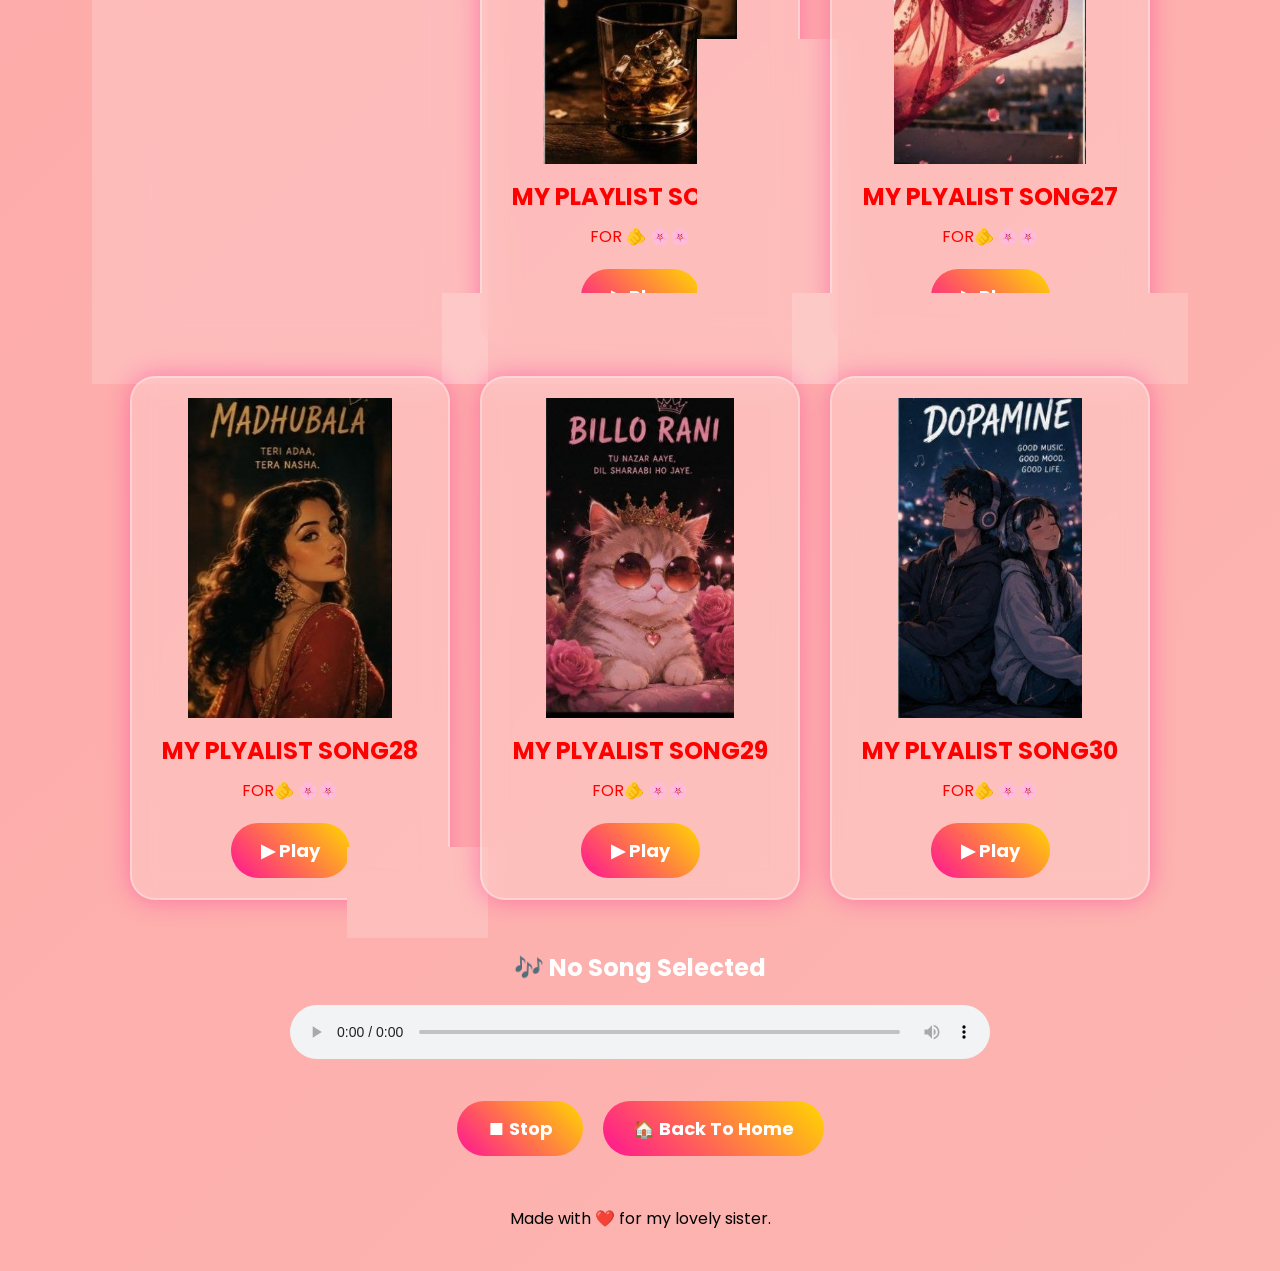
==== commit 69994d42: "JPEG" ====
--- a/music.html
+++ b/music.html
@@ -119,7 +119,7 @@
         <!-- Song 6 -->
         <div class="music-card">
 
-            <img src="images/song6.jpng" alt="Song Cover">
+            <img src="images/song6.jpeg" alt="Song Cover">
 
             
             <h2 style="color: rgb(255, 0, 0)    ;">MY PLYALIST SONG6 </h2>
@@ -136,7 +136,7 @@
         <!-- Song 7 -->
         <div class="music-card">
 
-            <img src="images/song7.jpng" alt="Song Cover">
+            <img src="images/song7.jpeg" alt="Song Cover">
 
             
             <h2 style="color: rgb(255, 0, 0)    ;">MY PLYALIST SONG7 </h2>
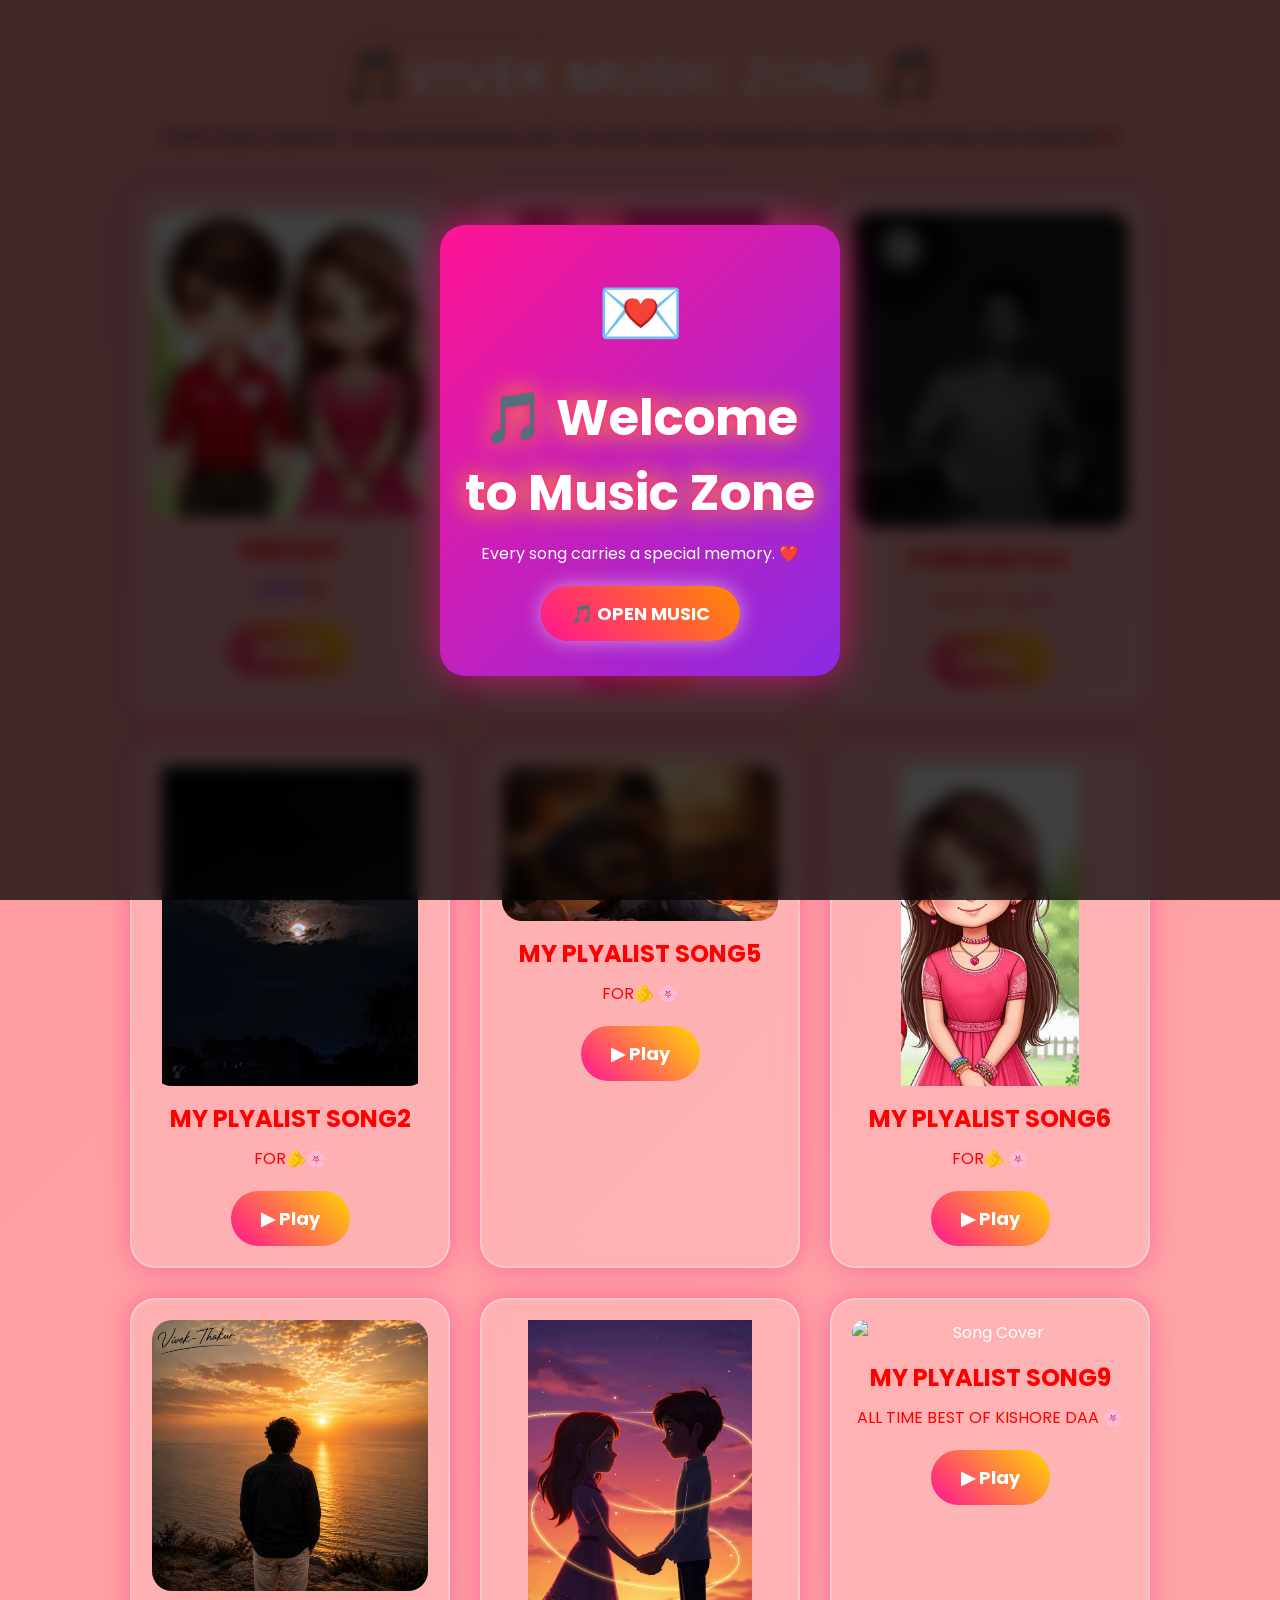
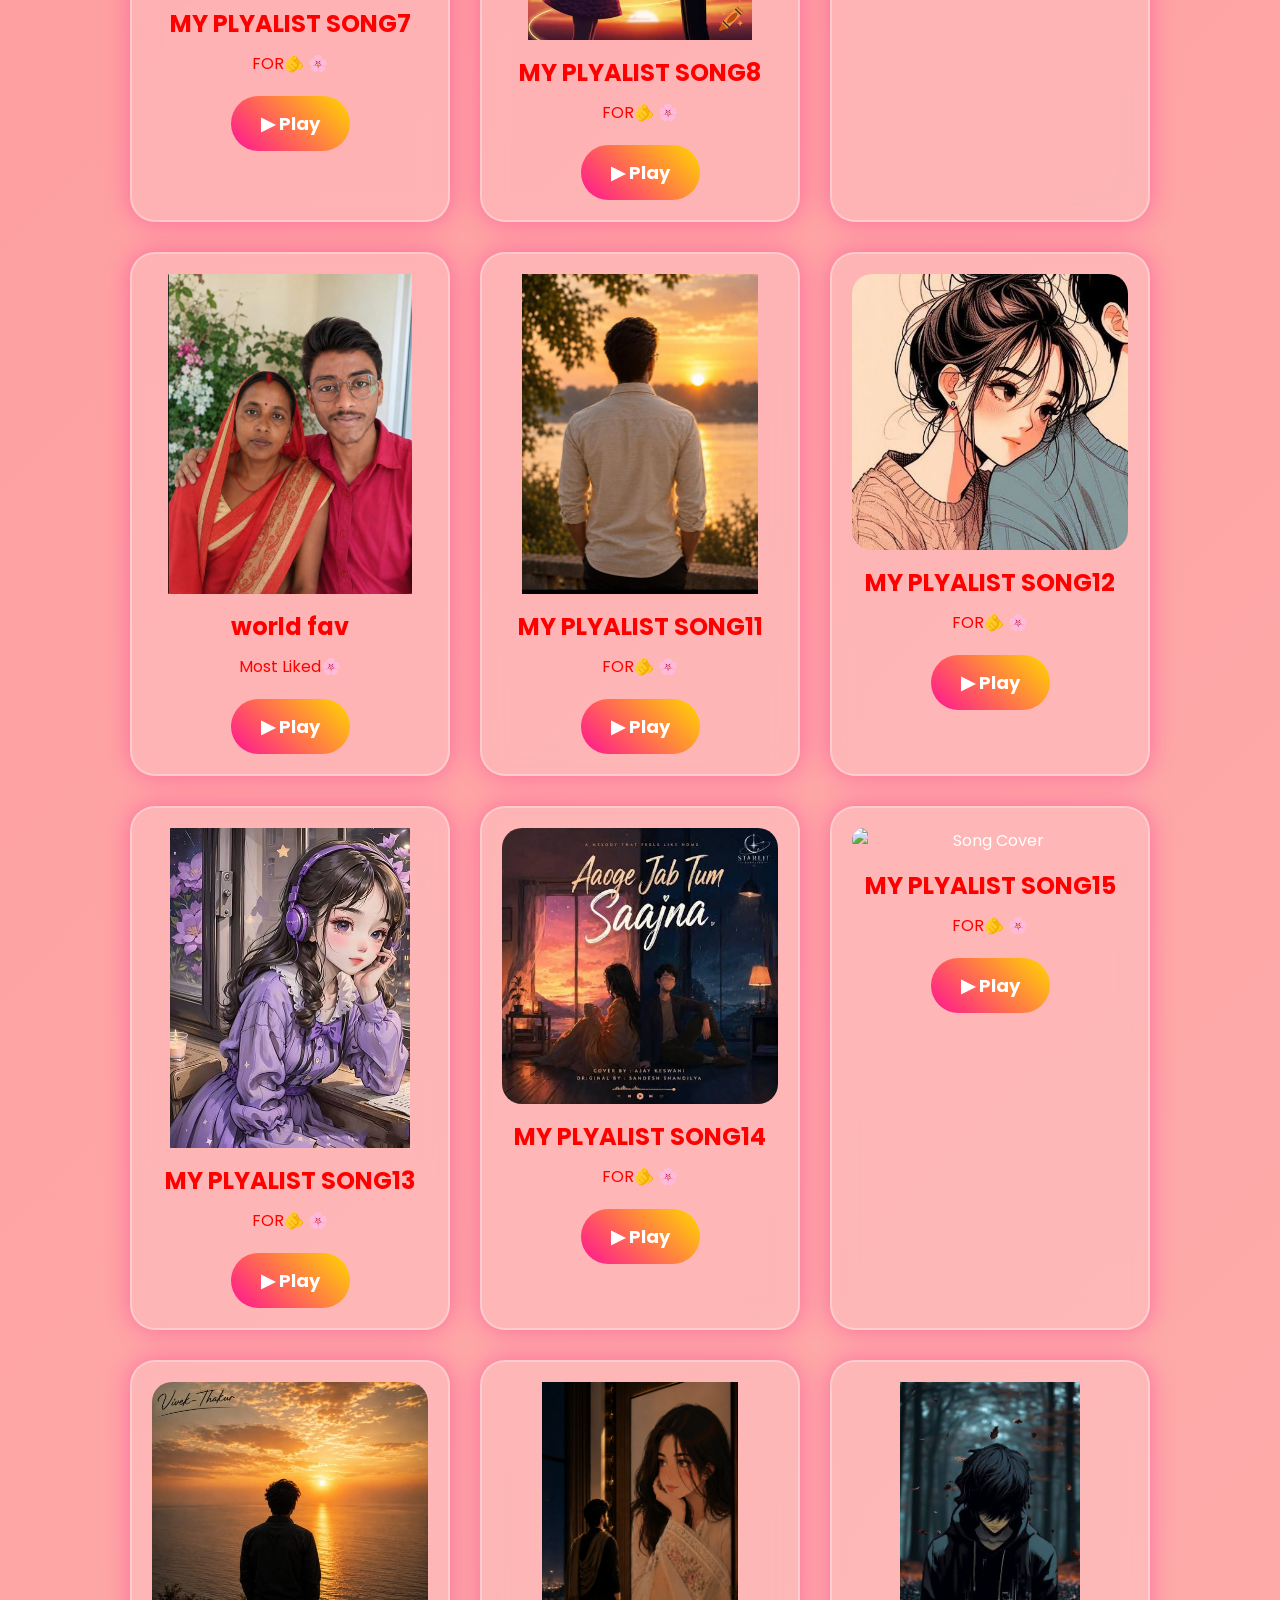
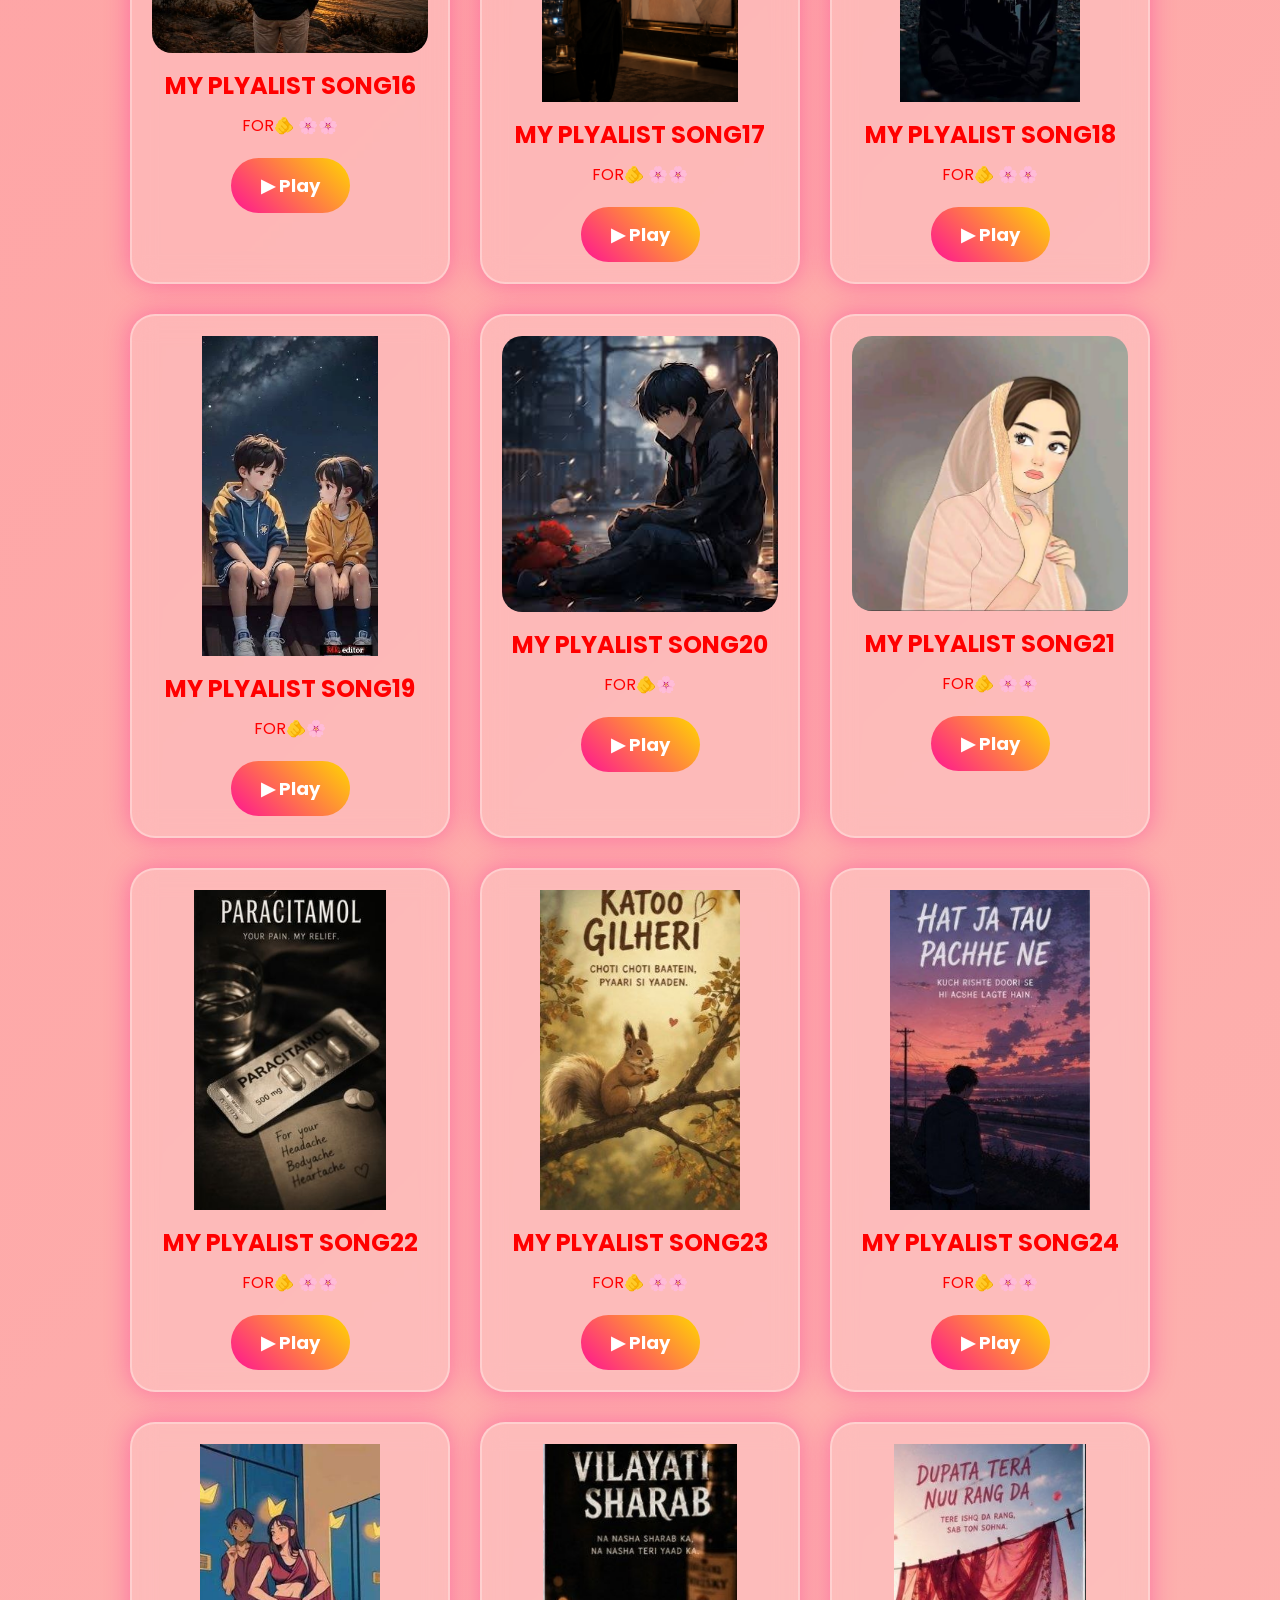
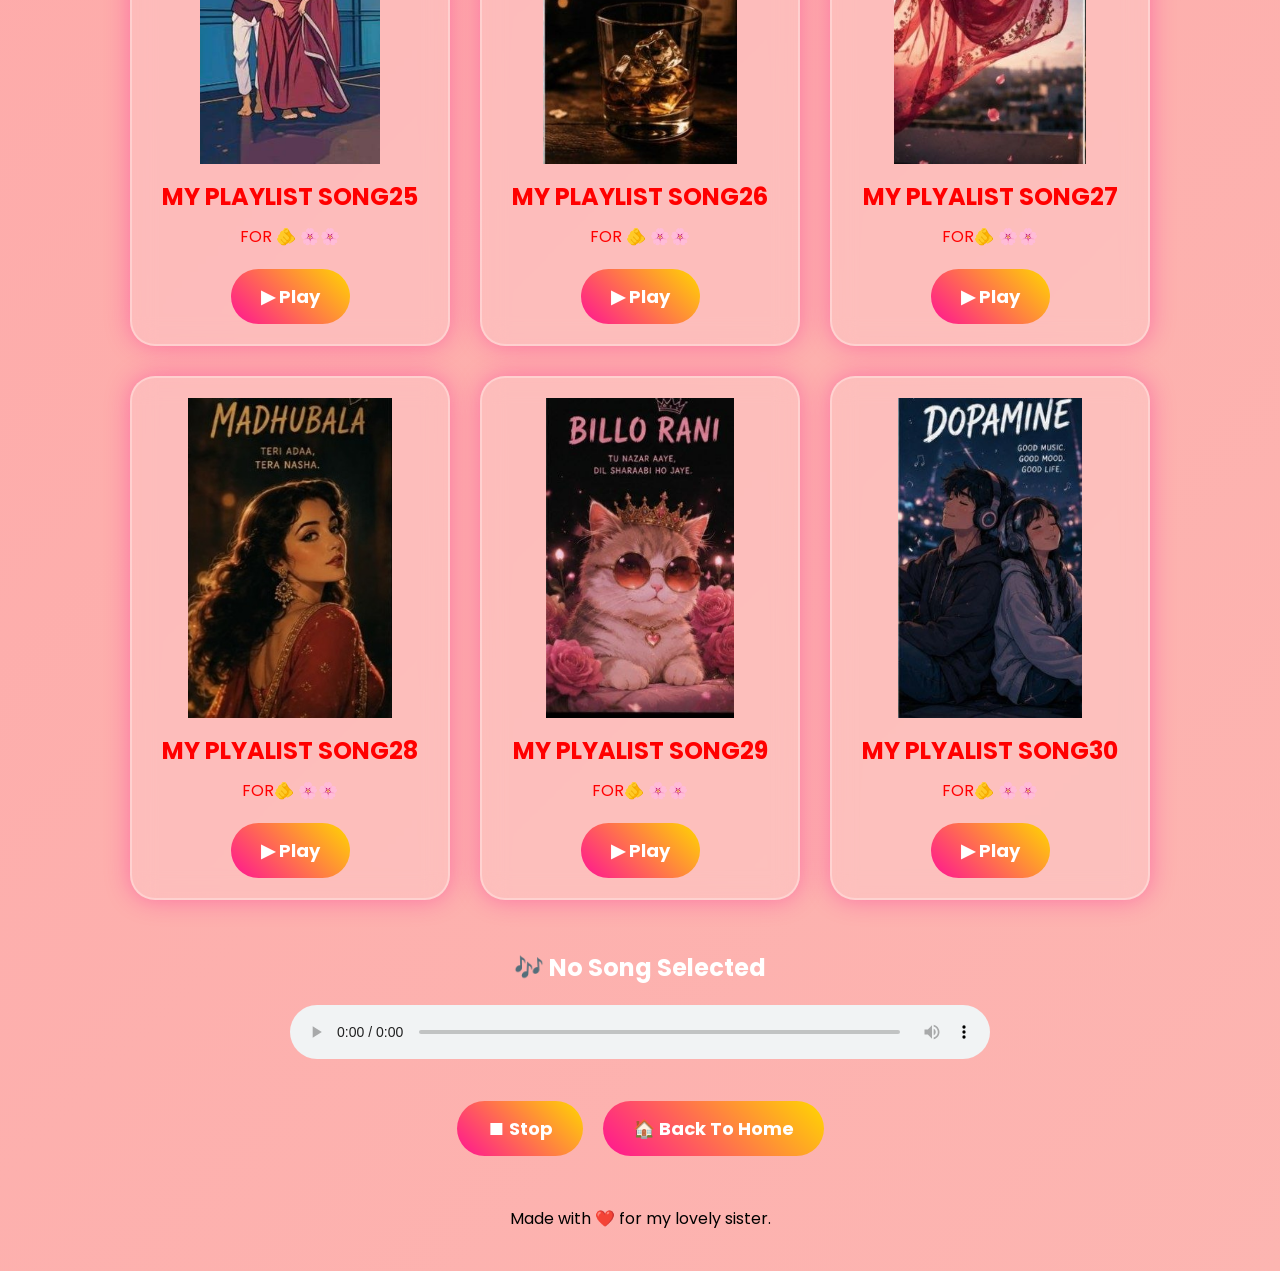
==== commit 3ea719a6: "file name wwas srong" ====
--- a/music.html
+++ b/music.html
@@ -71,7 +71,7 @@
 
         <div class="music-card">
 
-            <img src="images/SONG3.jpeg" alt="Song Cover">
+            <img src="images/song3.jpeg" alt="Song Cover">
 
             <h2 style="color: rgb(255, 0, 0);">FOREVER FAV</h2>
 
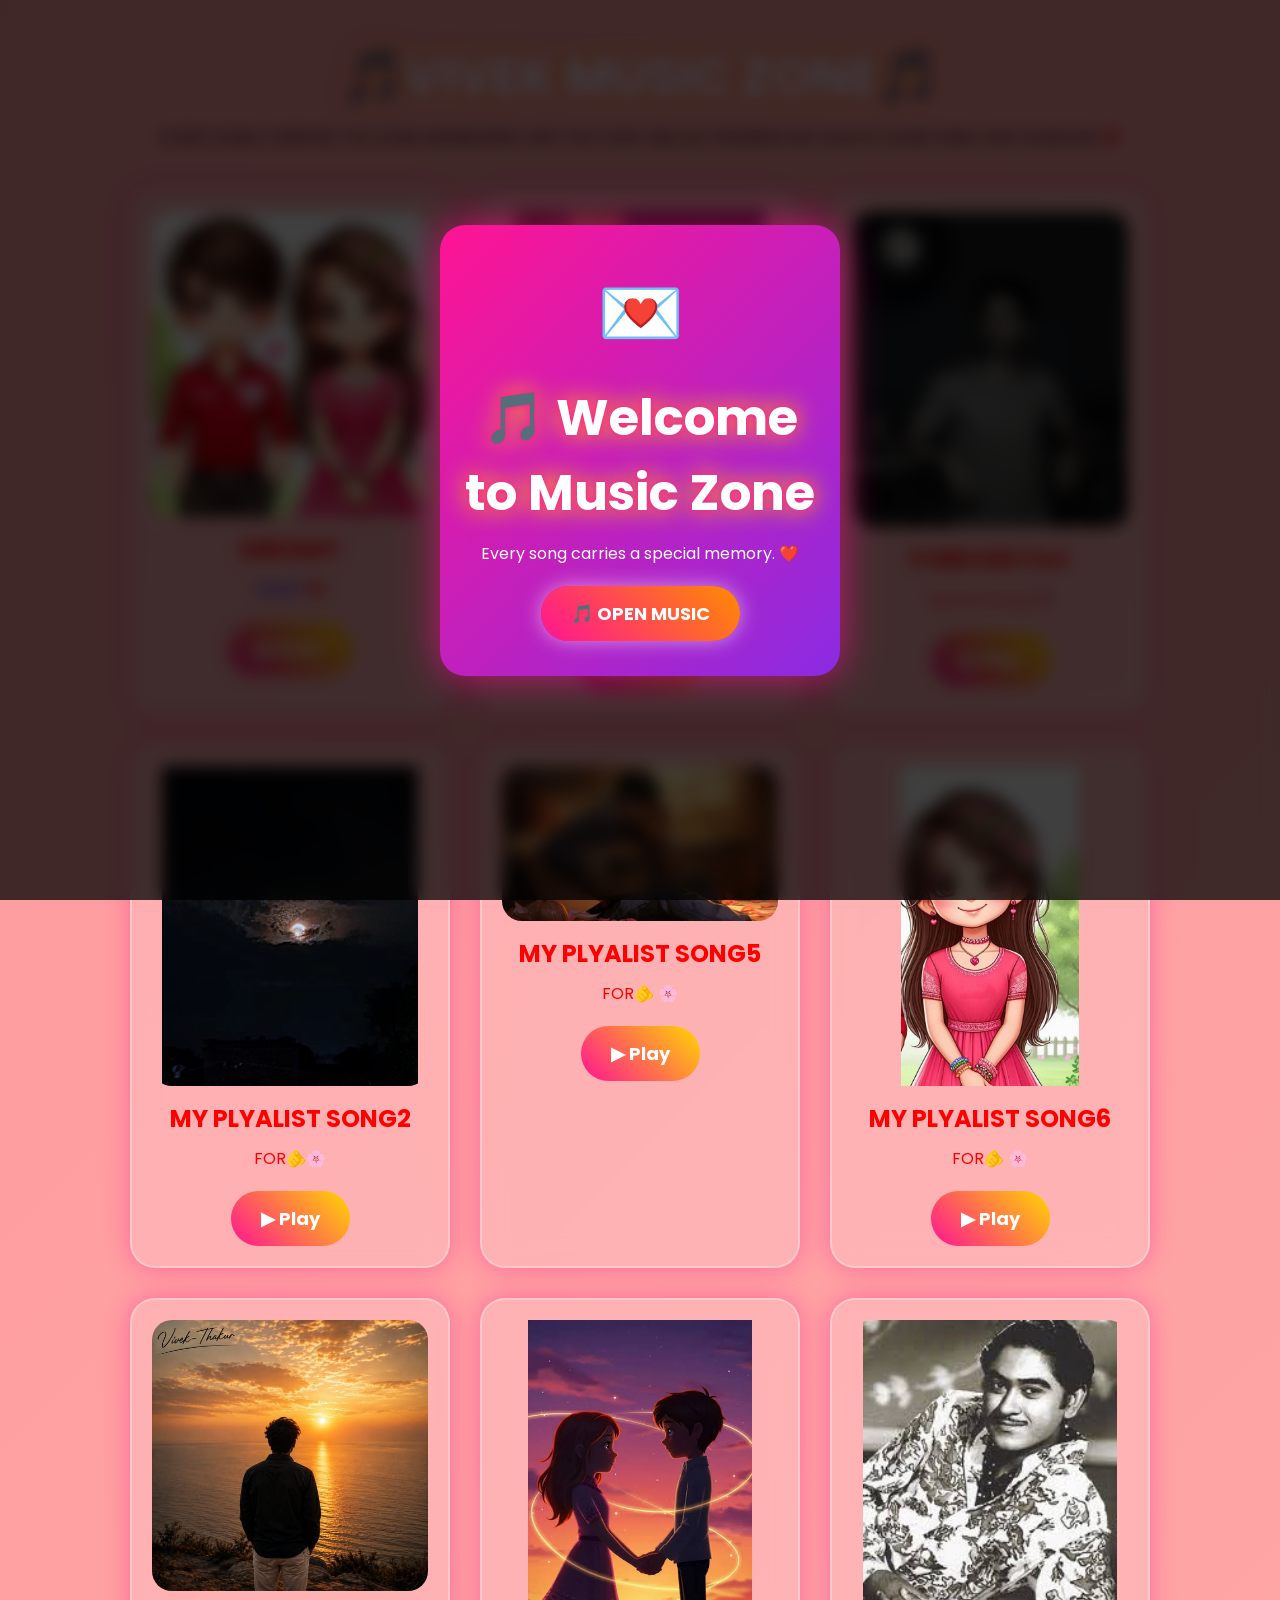
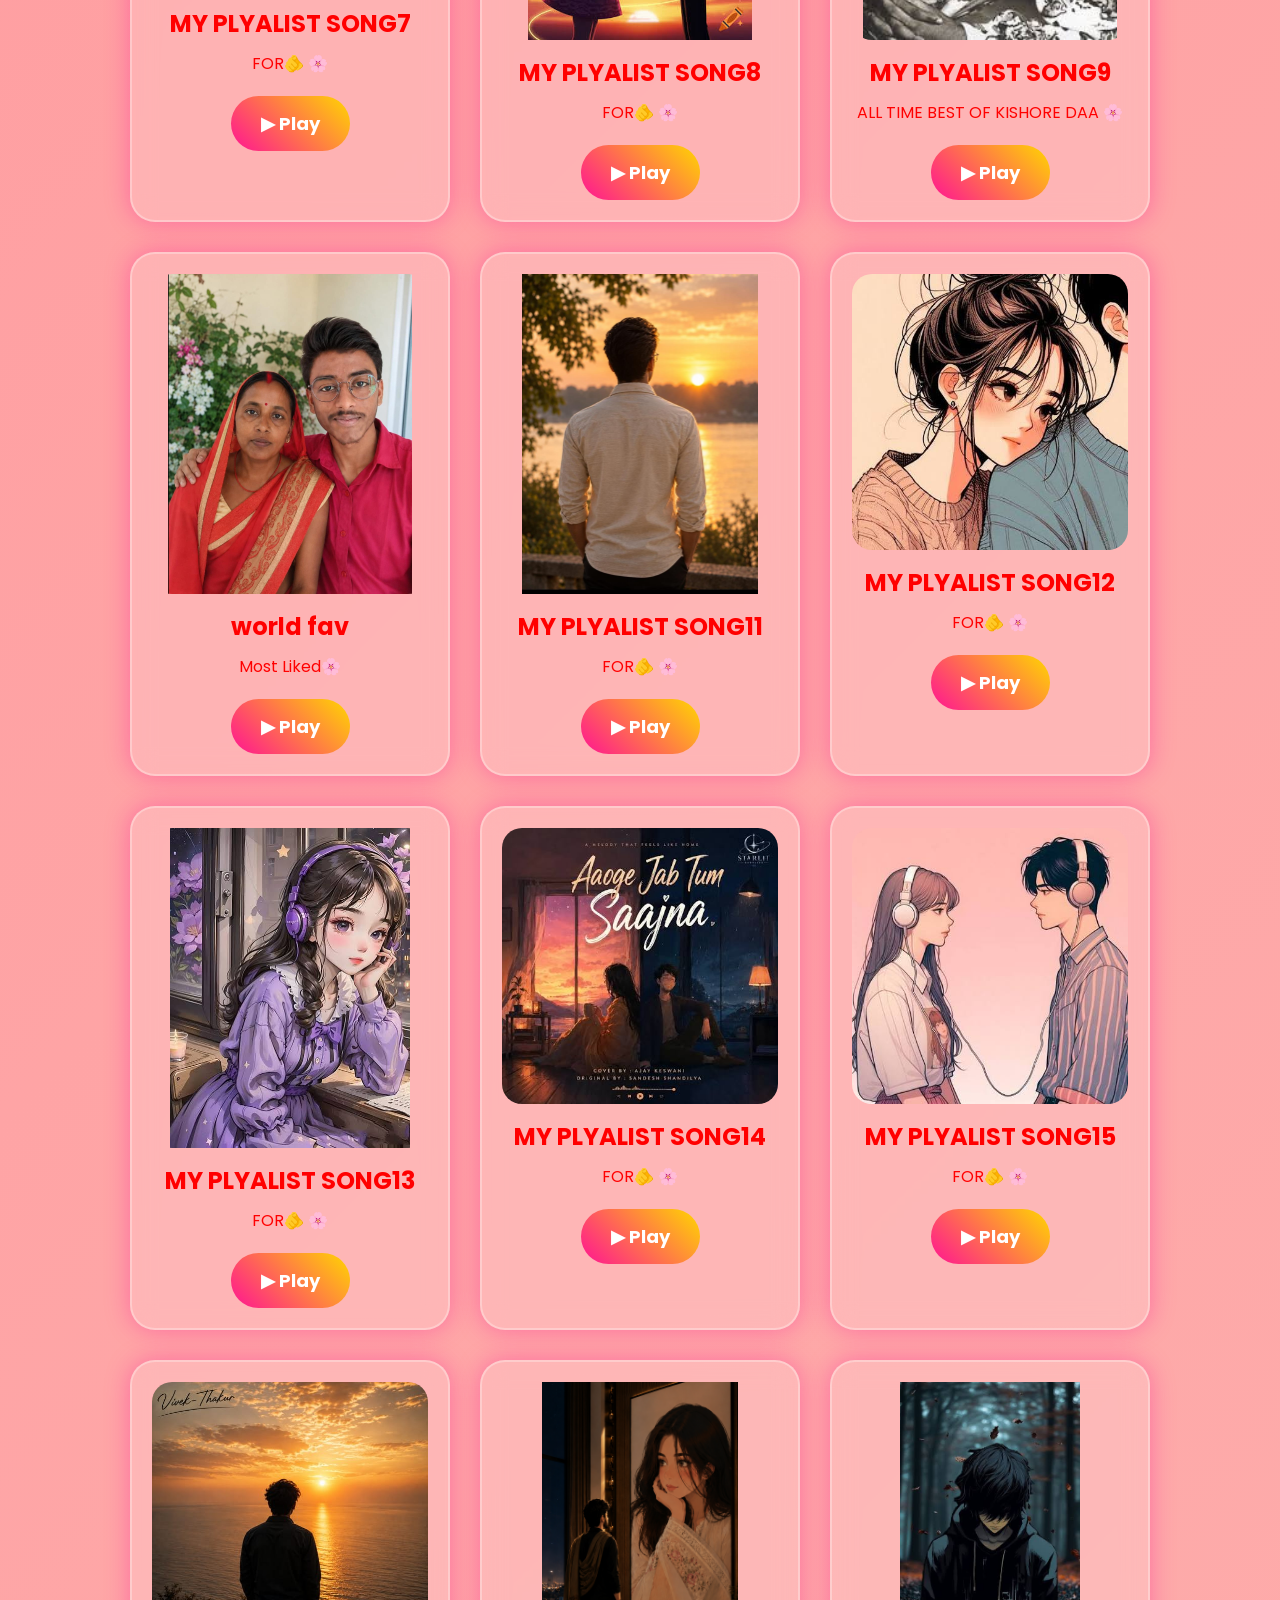
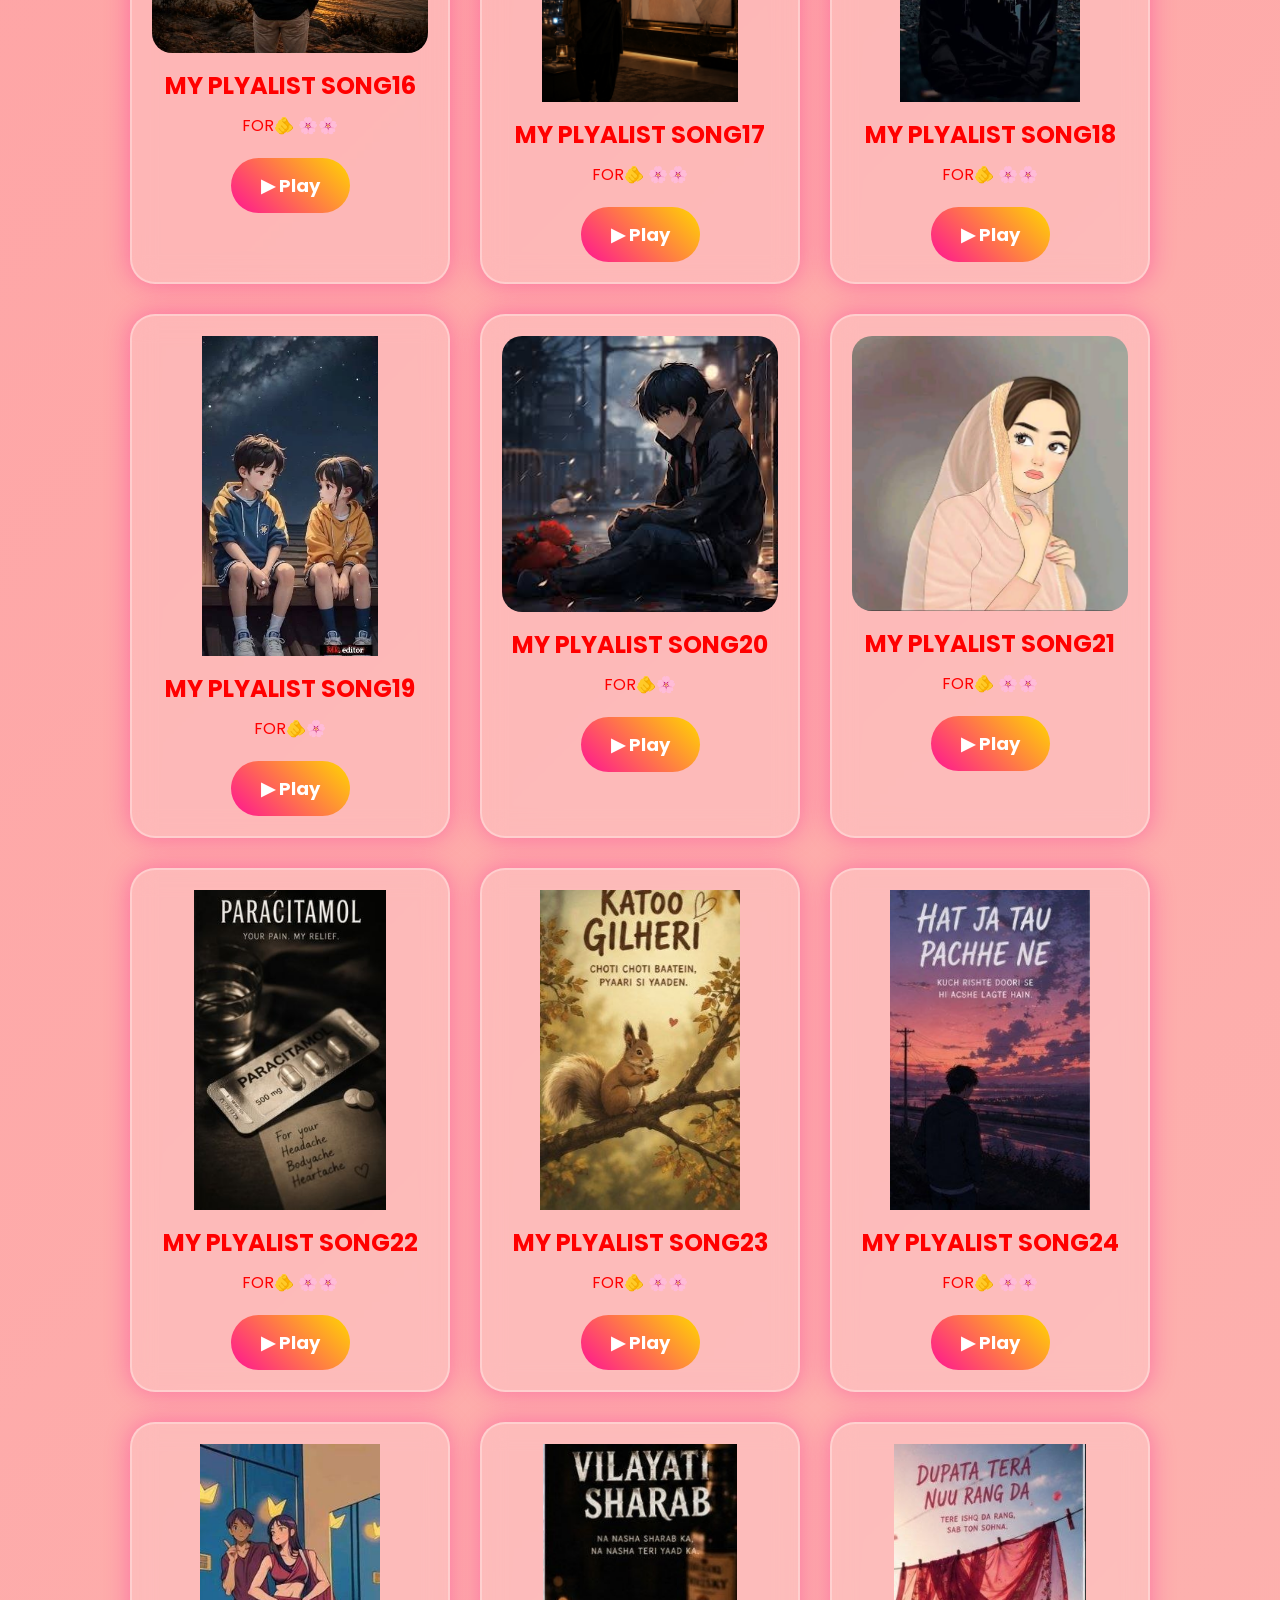
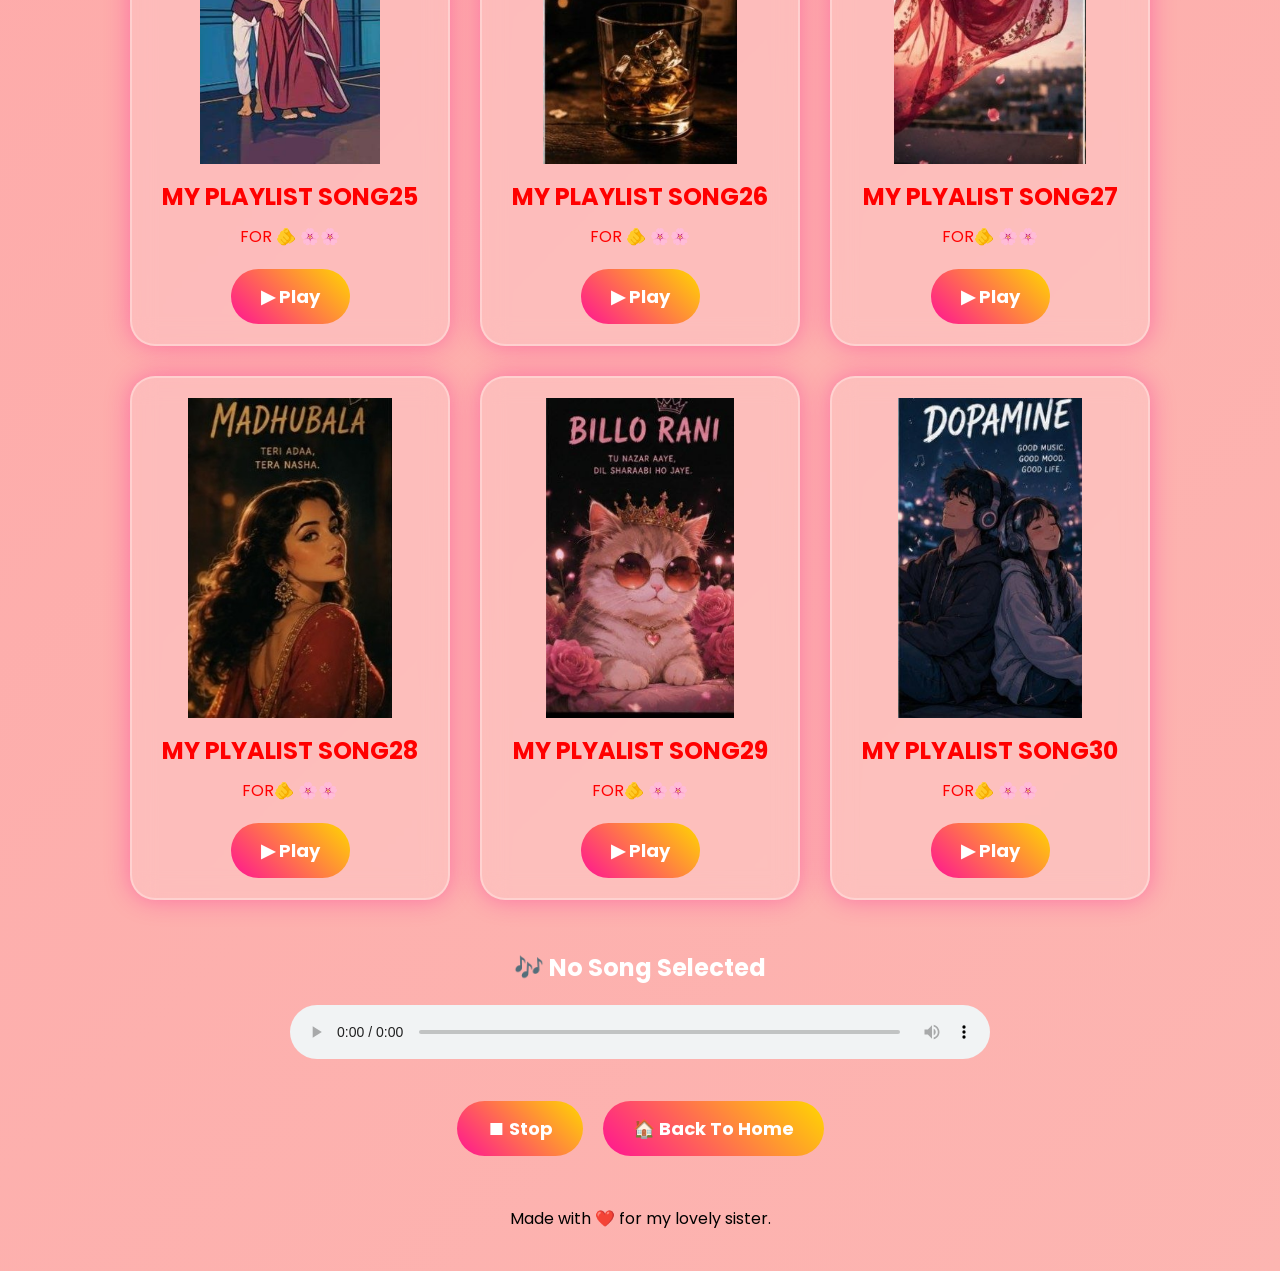
==== commit 7cd7ee24: "wrong file name" ====
--- a/music.html
+++ b/music.html
@@ -170,7 +170,7 @@
         <!-- Song 9 -->
         <div class="music-card">
 
-            <img src="images/SONG9.jpg" alt="Song Cover">
+            <img src="images/song9.jpg" alt="Song Cover">
 
             
             <h2 style="color: rgb(255, 0, 0)    ;">MY PLYALIST SONG9</h2>
@@ -274,7 +274,7 @@
 
     <div class="music-card">
 
-        <img src="images/song15.jpg" alt="Song Cover">
+        <img src="images/SONG15.jpg" alt="Song Cover">
 
         <h2 style="color: rgb(255, 0, 0)    ;">MY PLYALIST SONG15 </h2>
 
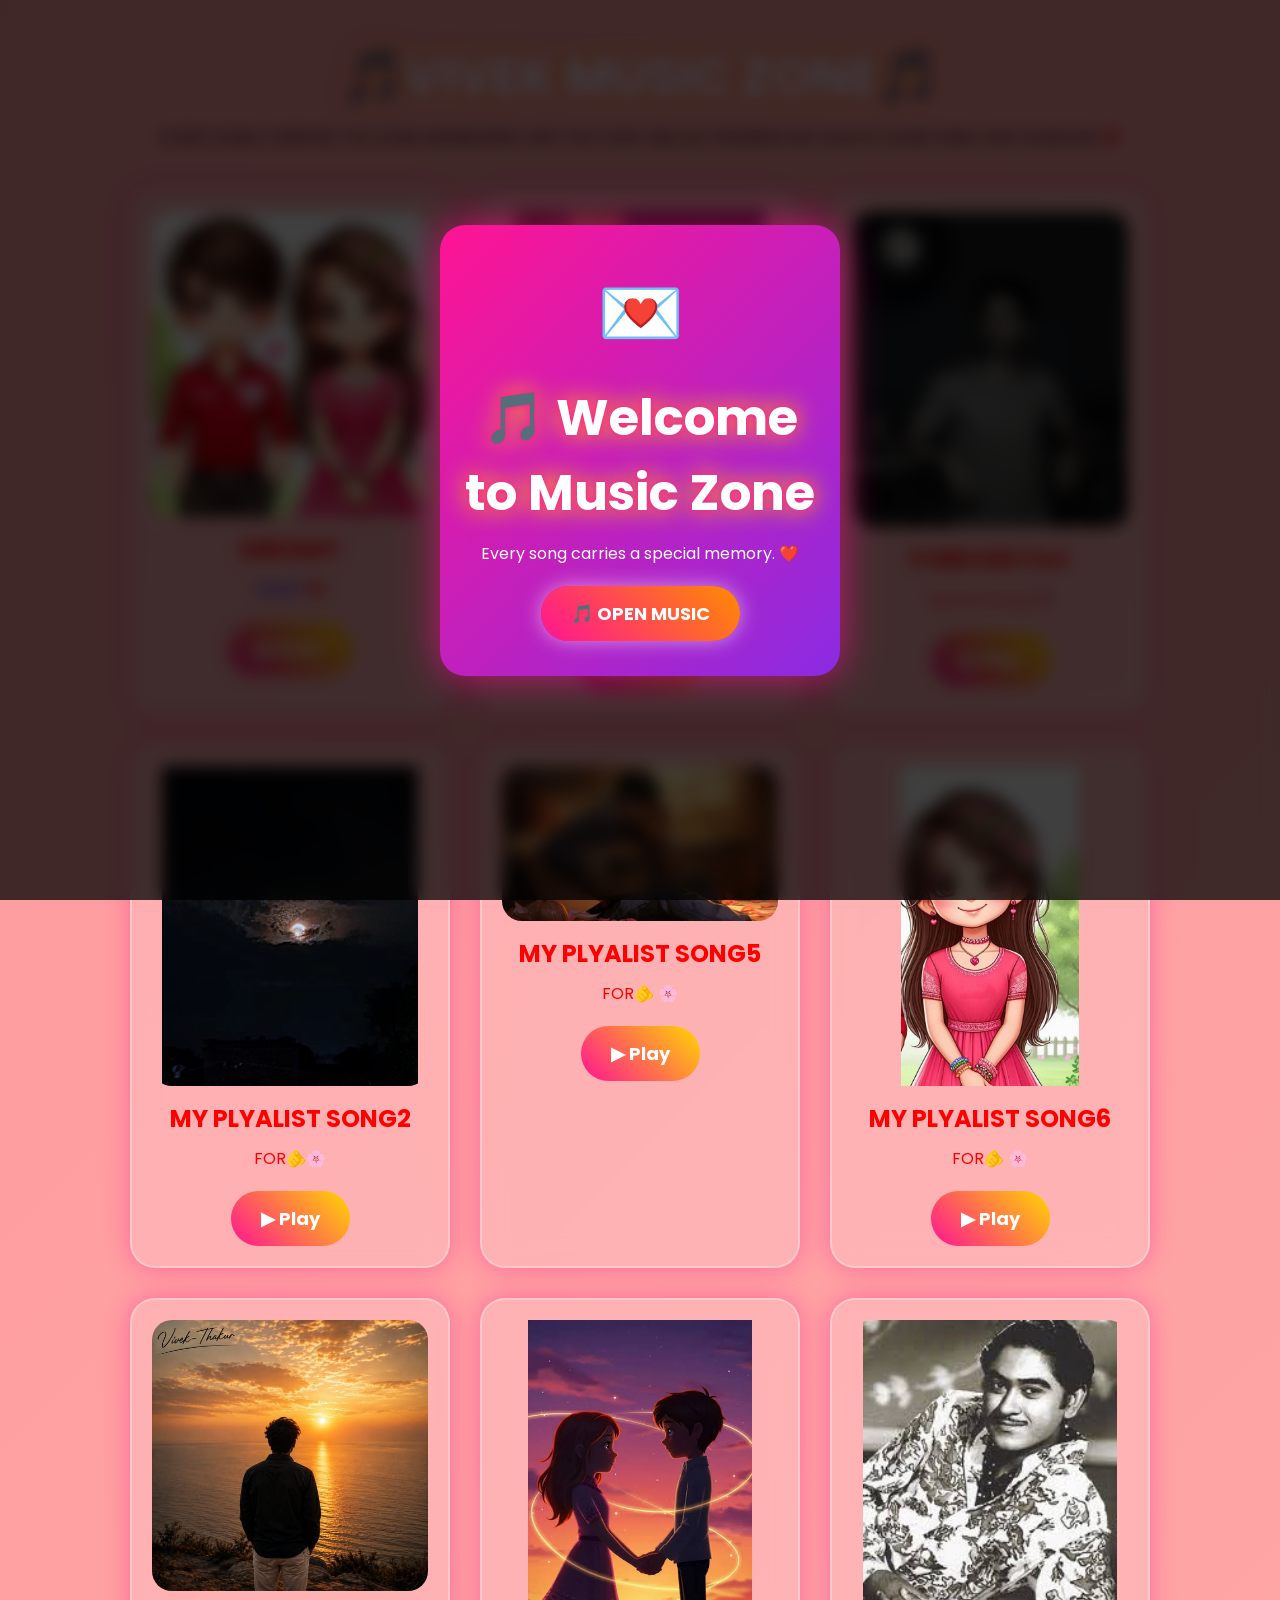
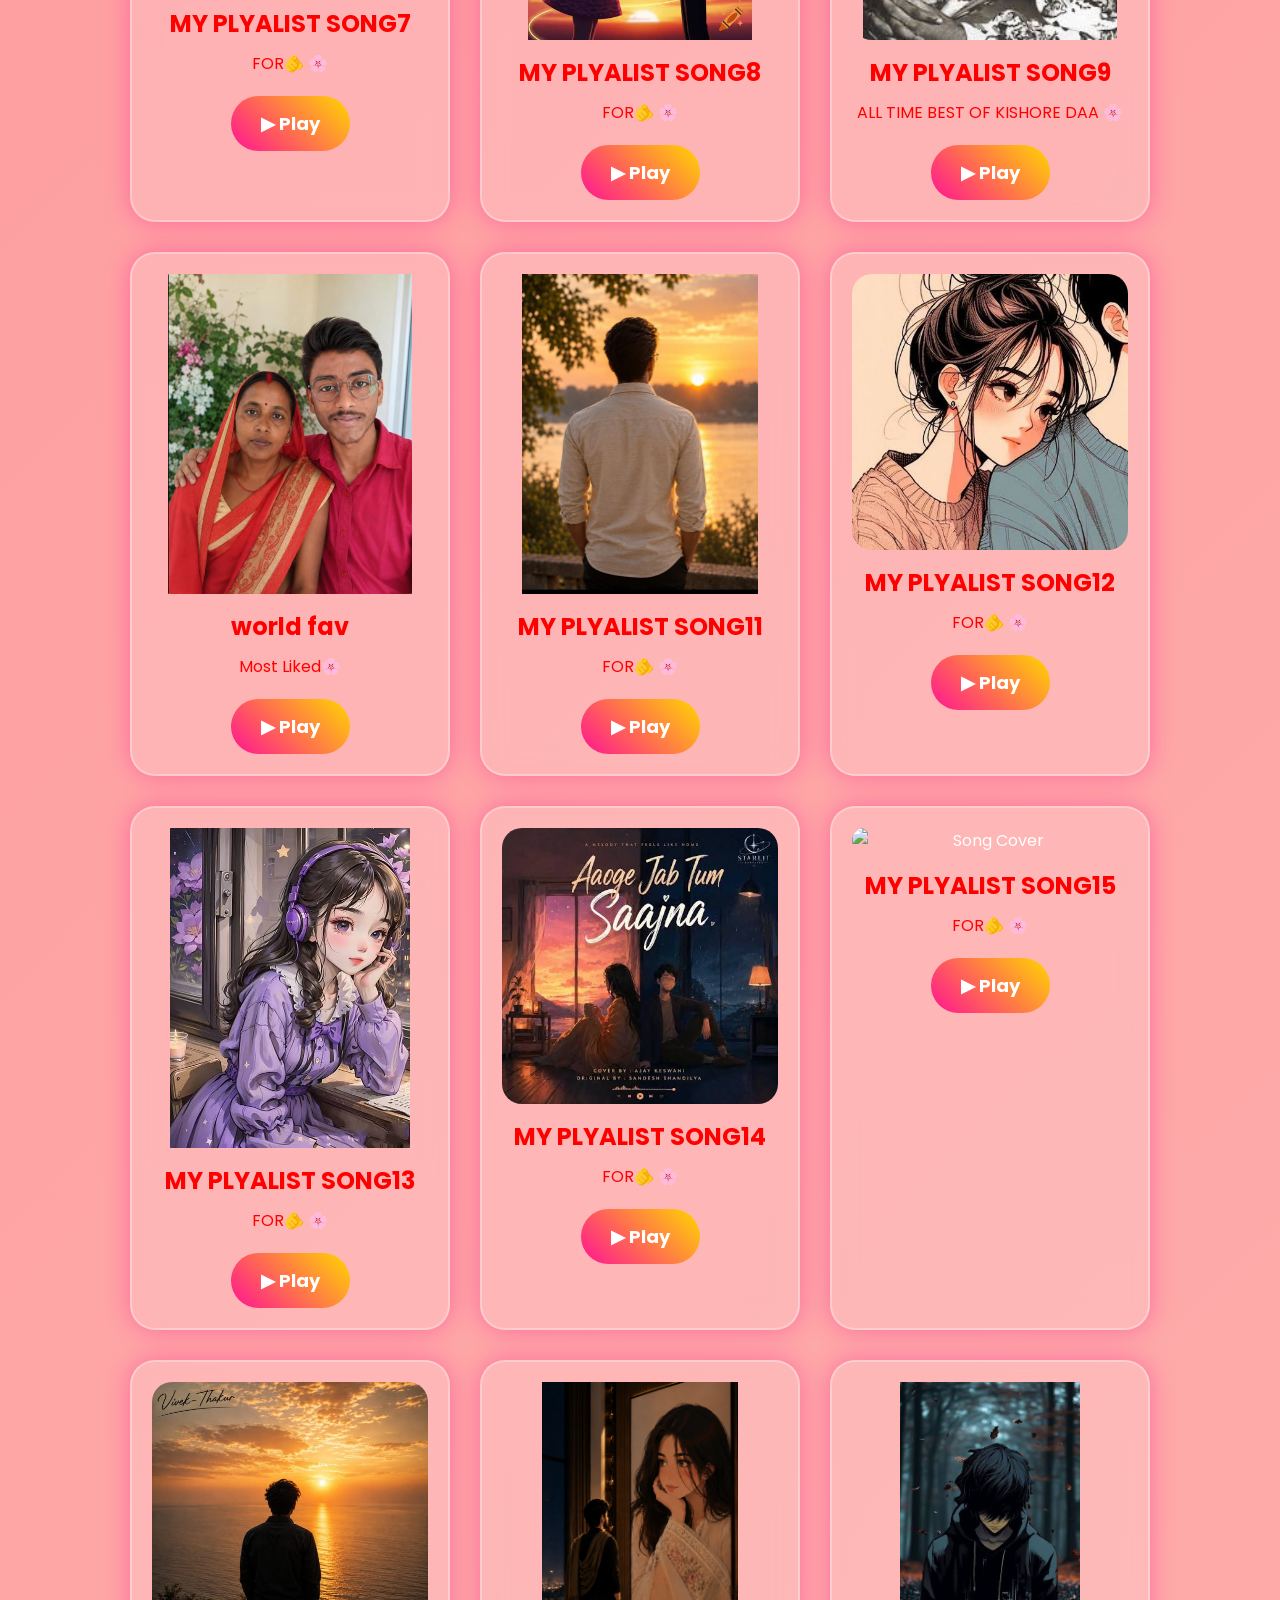
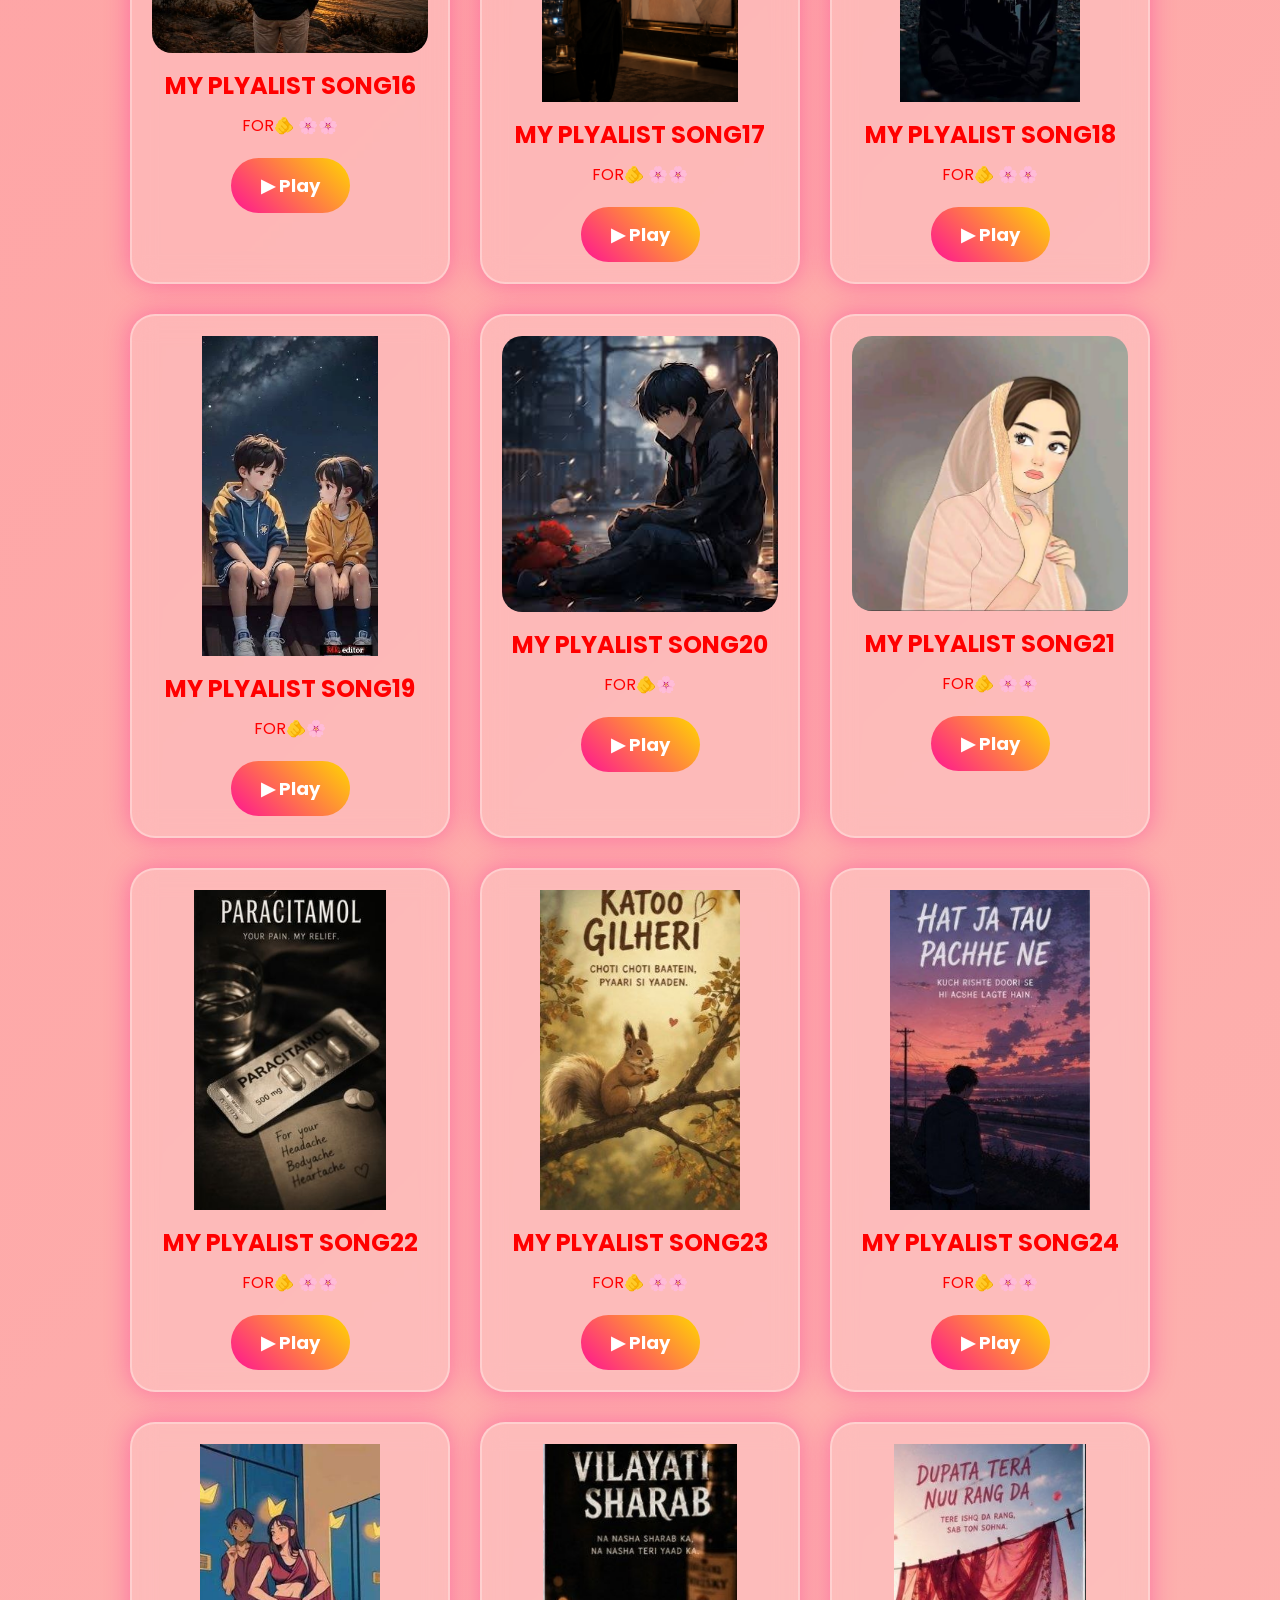
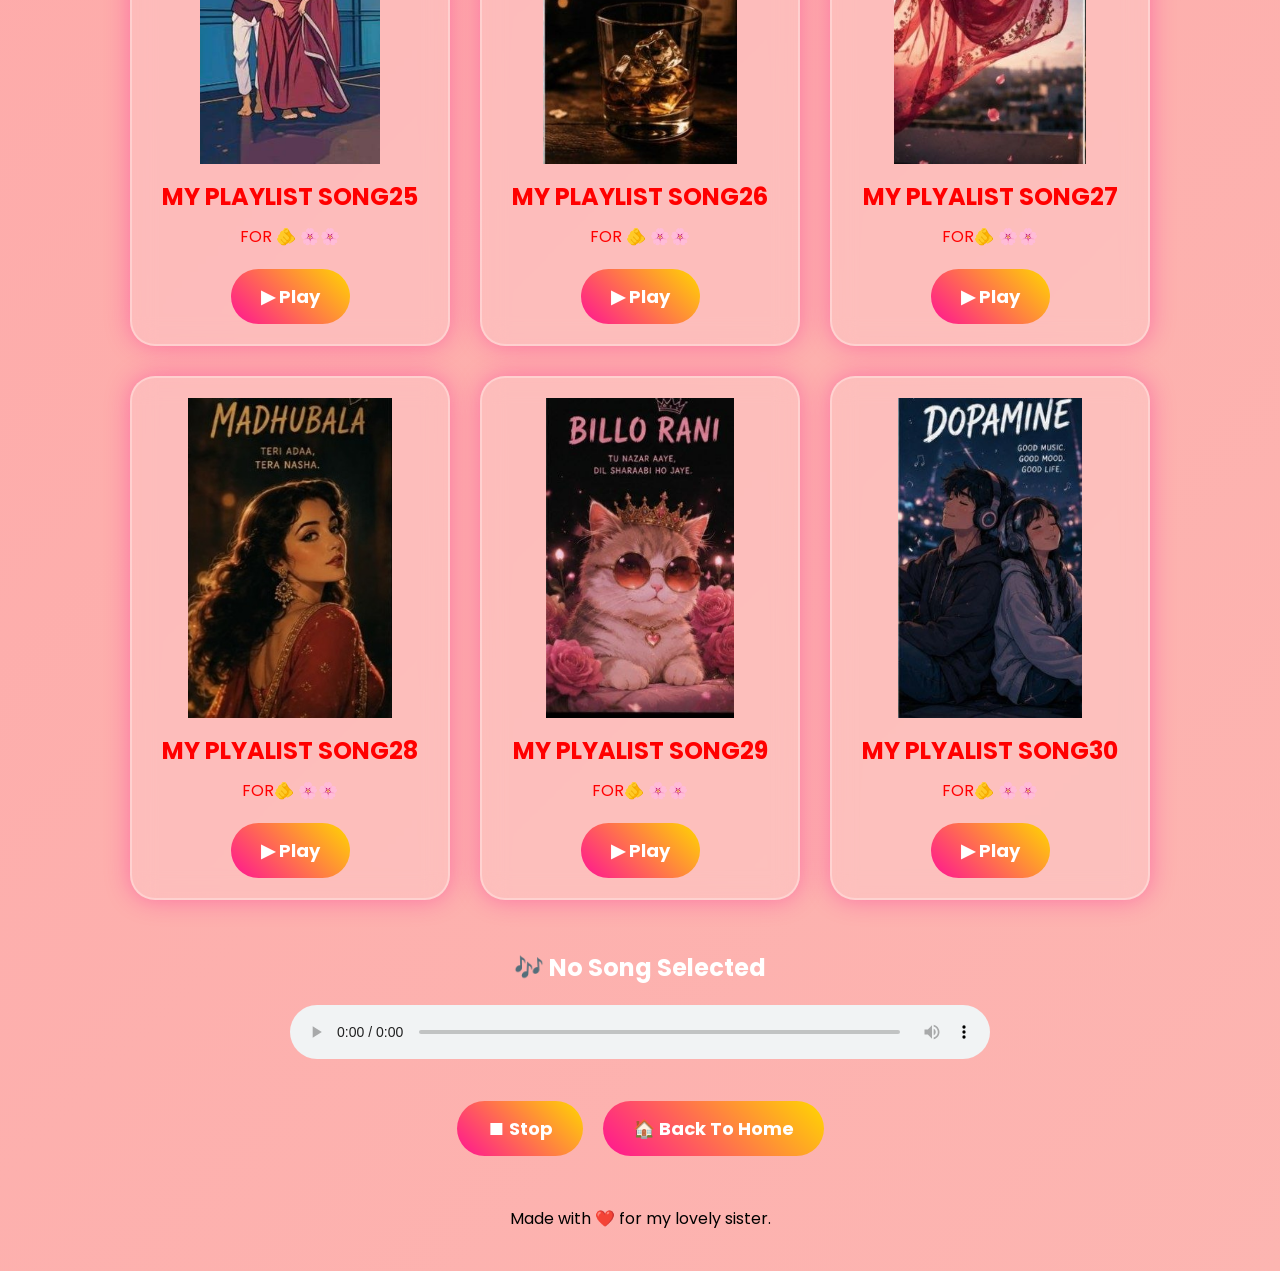
==== commit 4aa5edc7: "wrong file name" ====
--- a/music.html
+++ b/music.html
@@ -274,7 +274,7 @@
 
     <div class="music-card">
 
-        <img src="images/SONG15.jpg" alt="Song Cover">
+        <img src="images/song15.jpg" alt="Song Cover">
 
         <h2 style="color: rgb(255, 0, 0)    ;">MY PLYALIST SONG15 </h2>
 
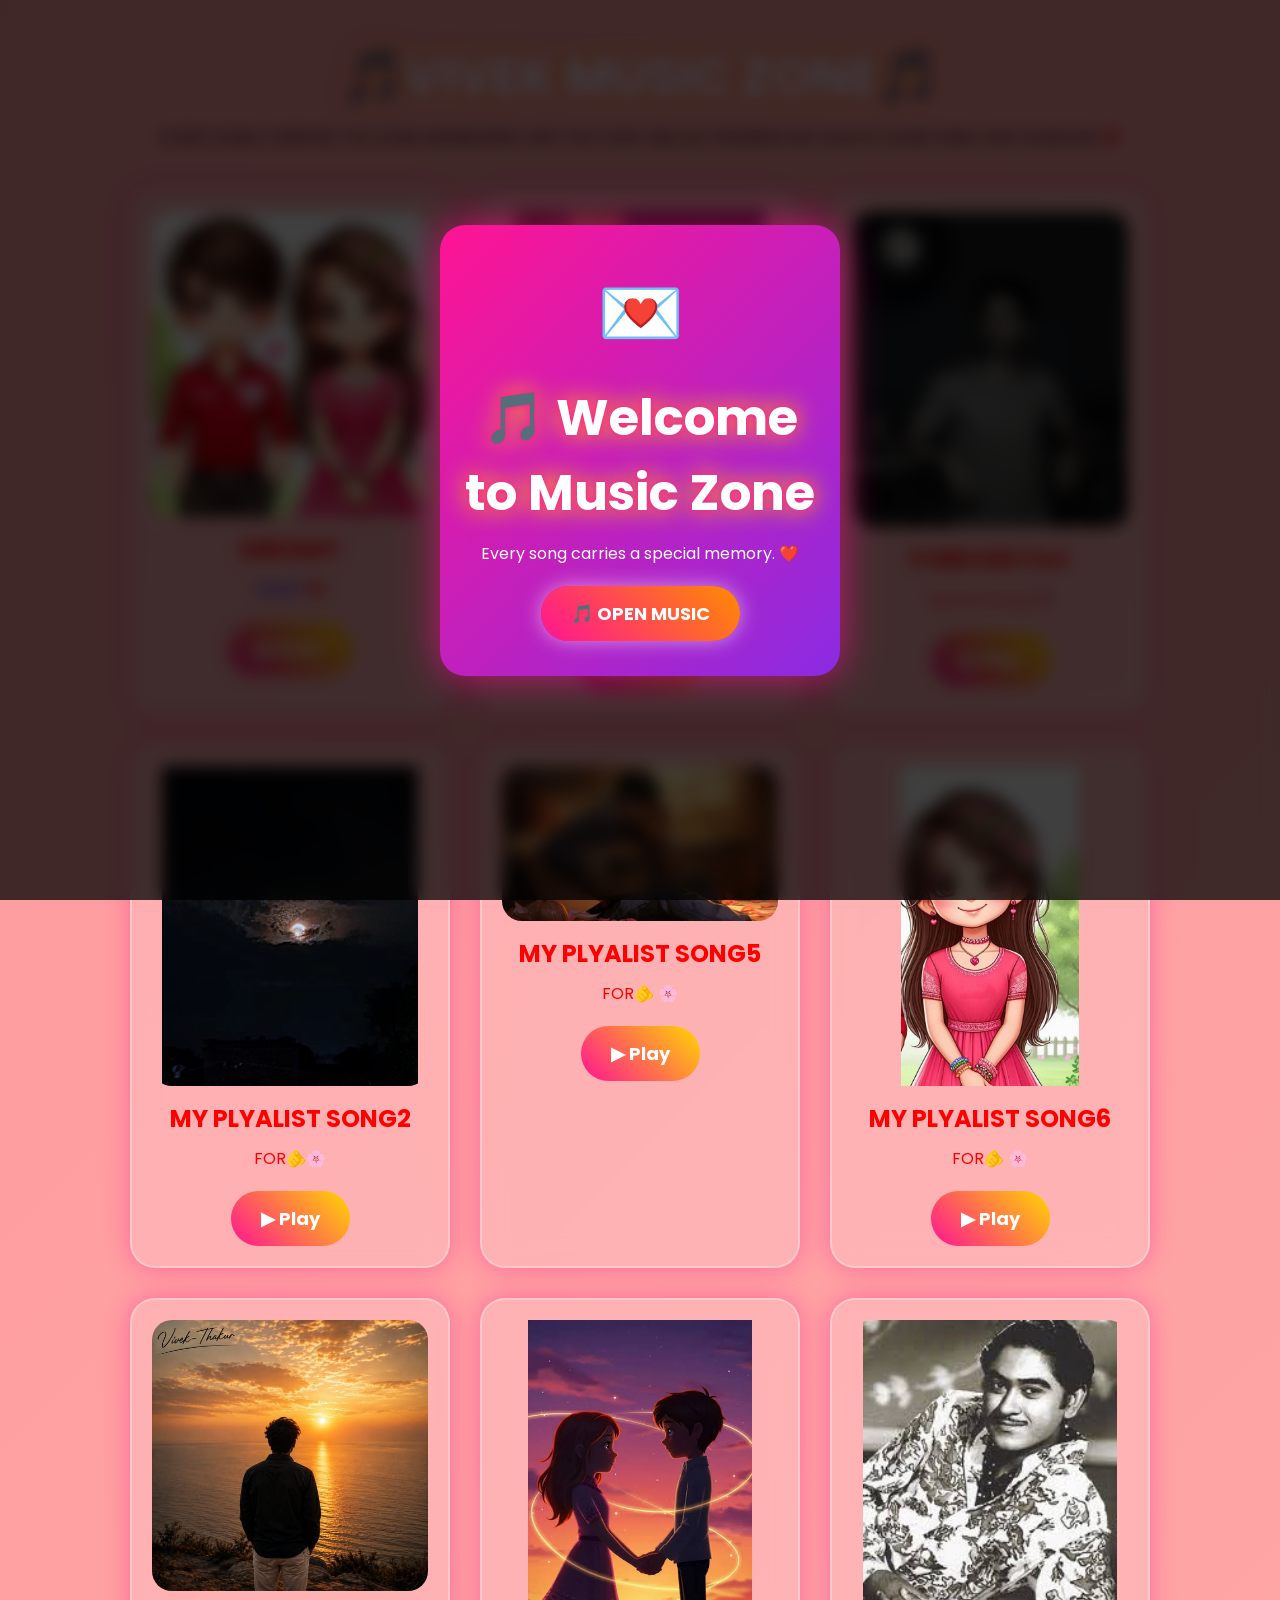
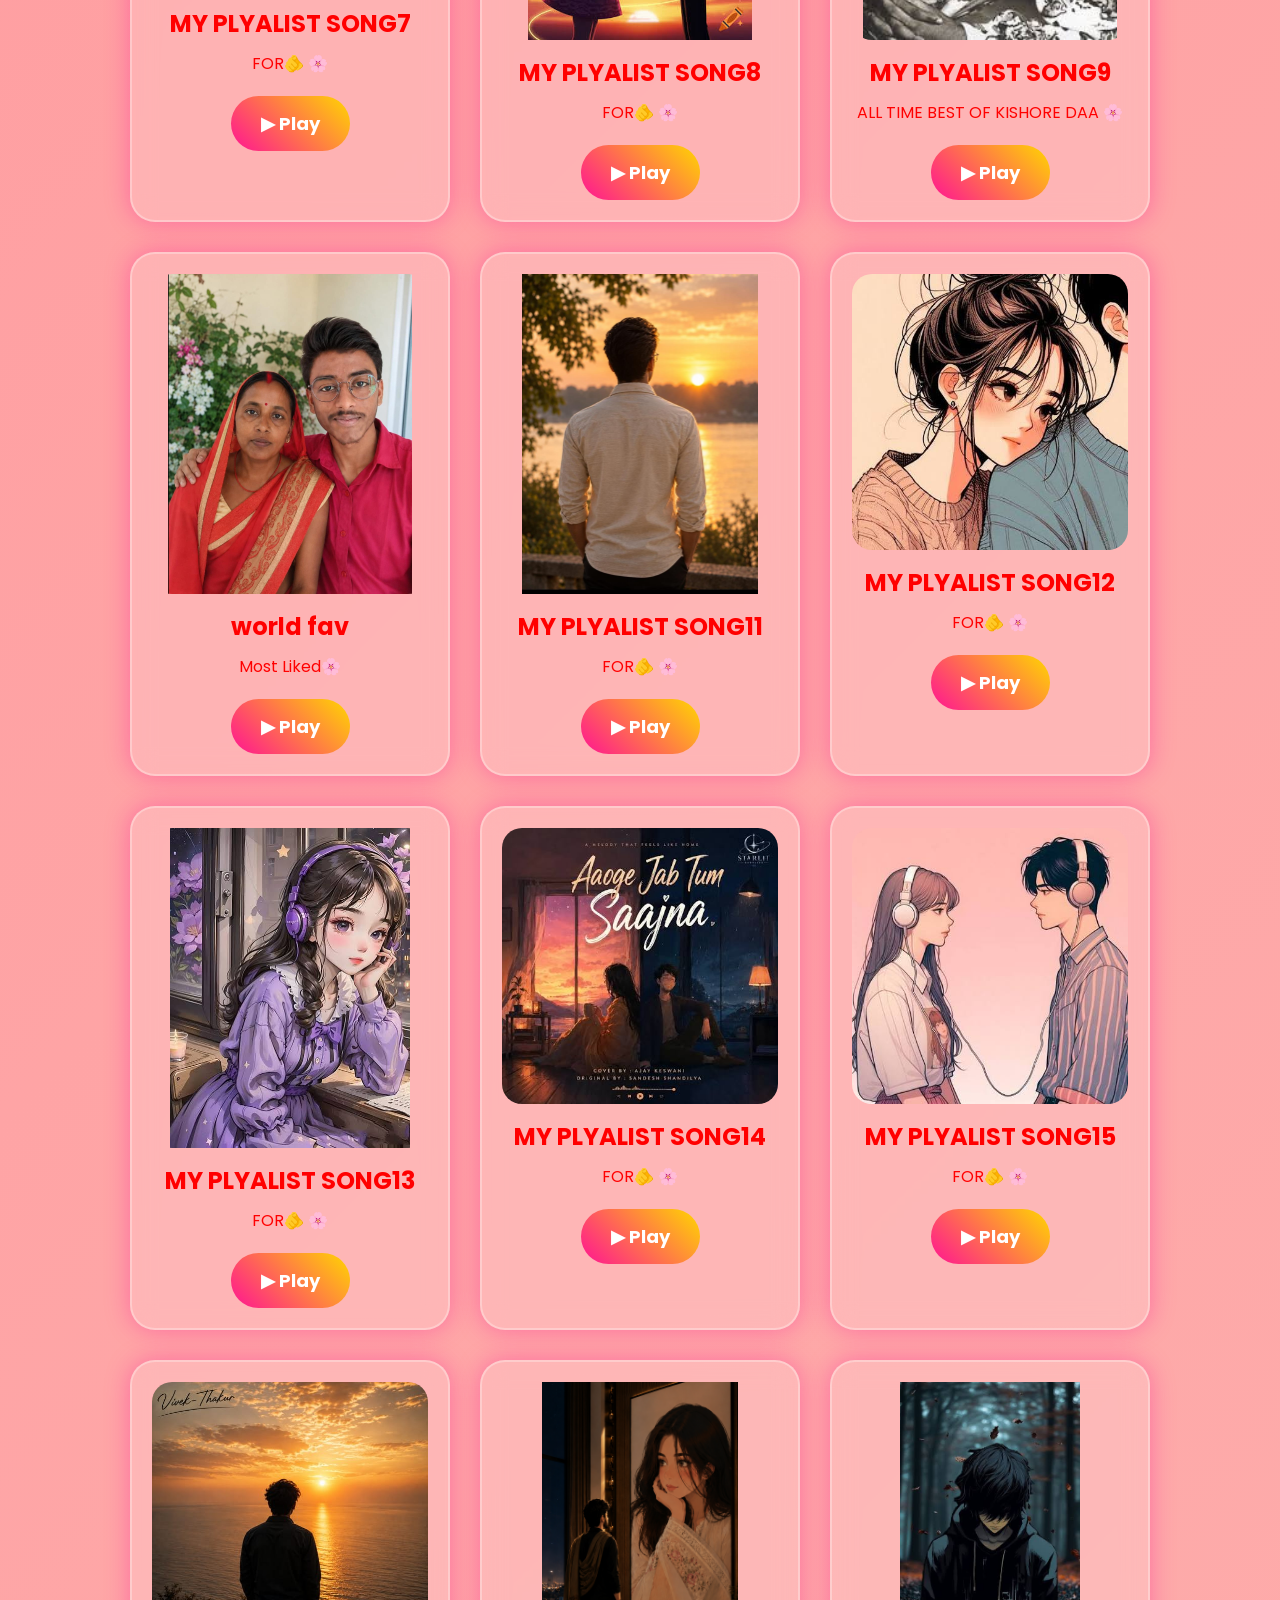
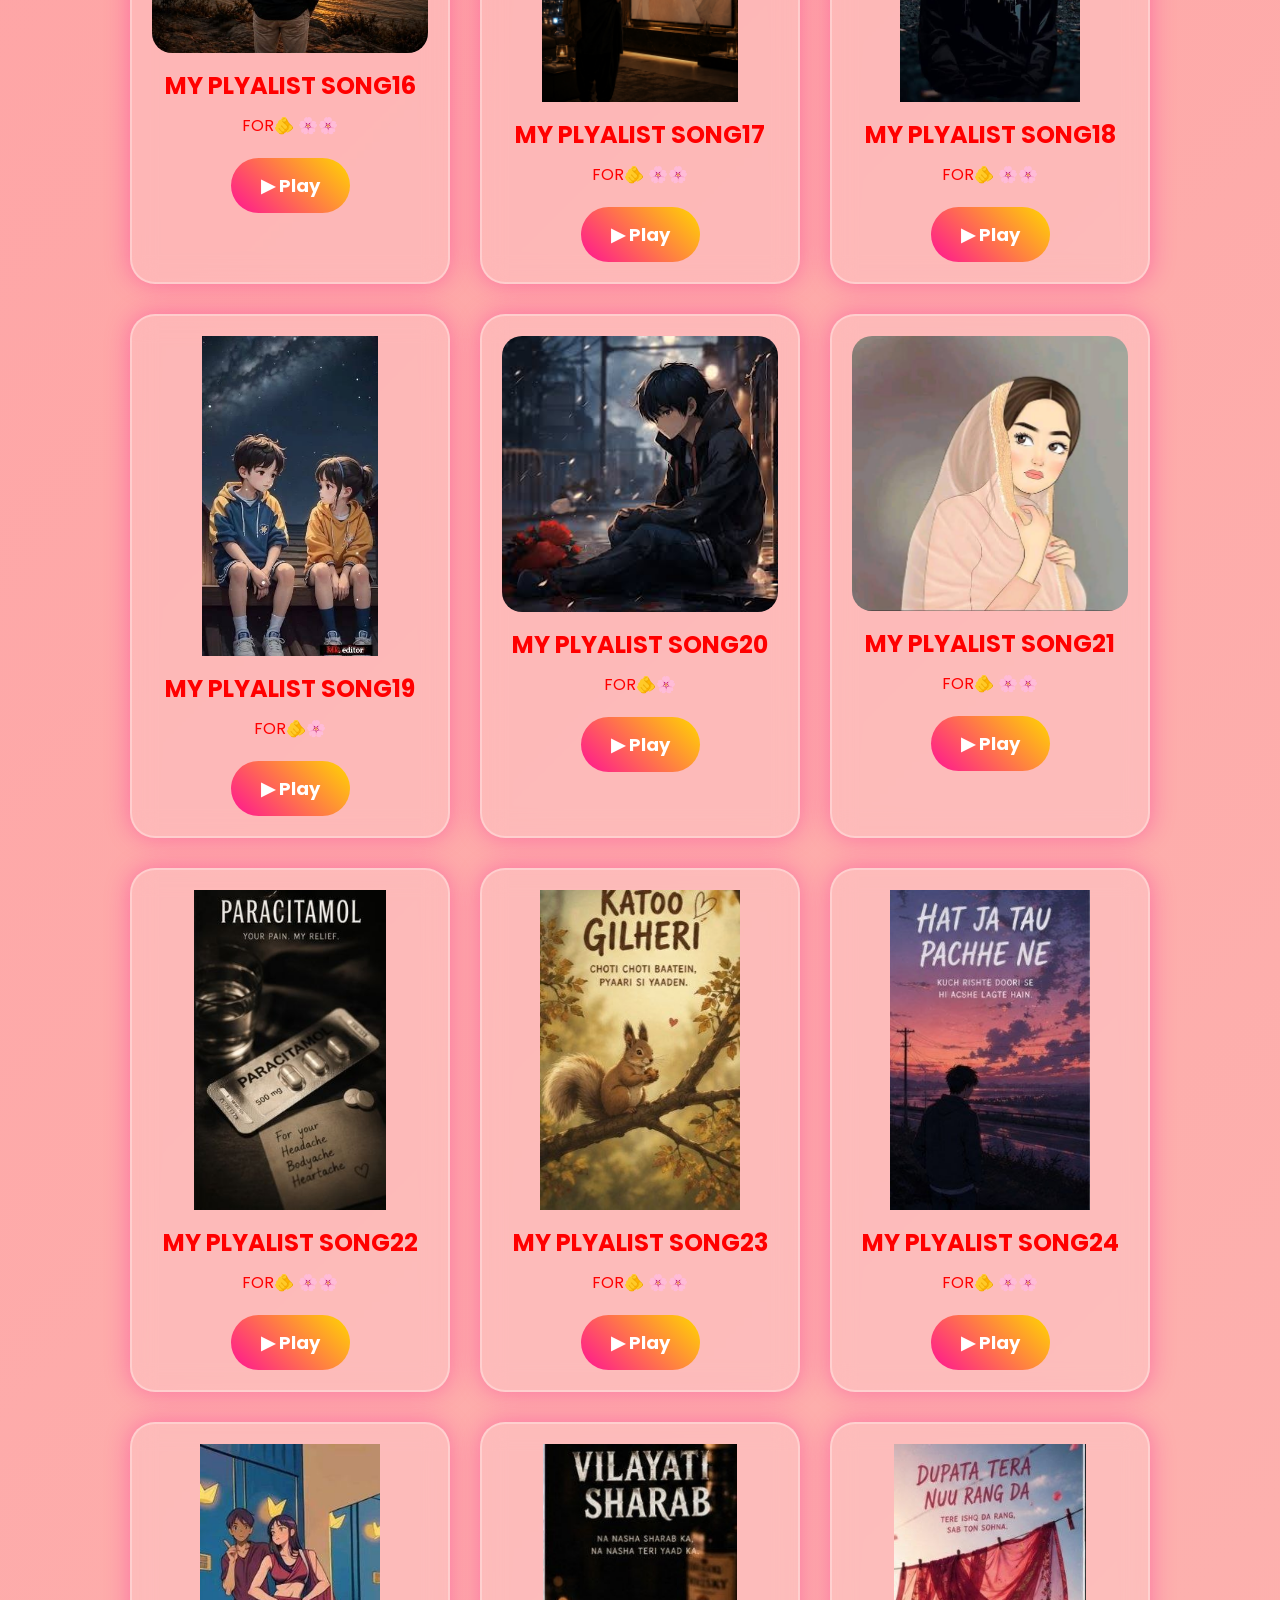
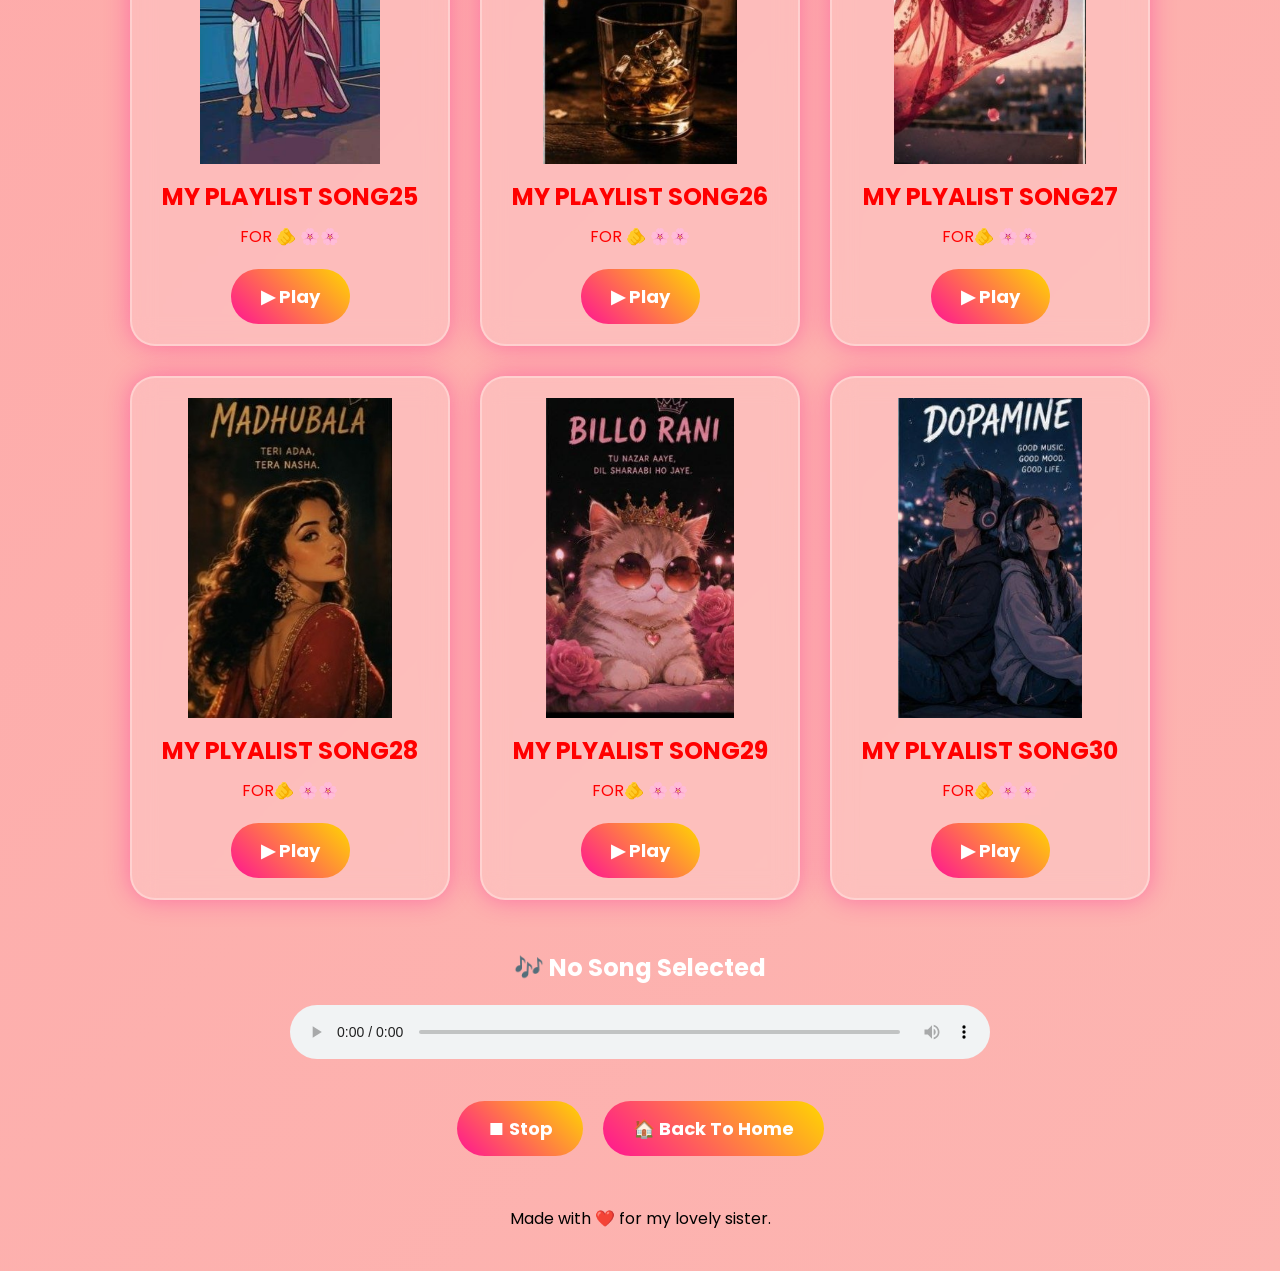
==== commit dc510ce1: "2" ====
--- a/music.html
+++ b/music.html
@@ -274,7 +274,7 @@
 
     <div class="music-card">
 
-        <img src="images/song15.jpg" alt="Song Cover">
+        <img src="images/SONG15.jpg" alt="Song Cover">
 
         <h2 style="color: rgb(255, 0, 0)    ;">MY PLYALIST SONG15 </h2>
 
